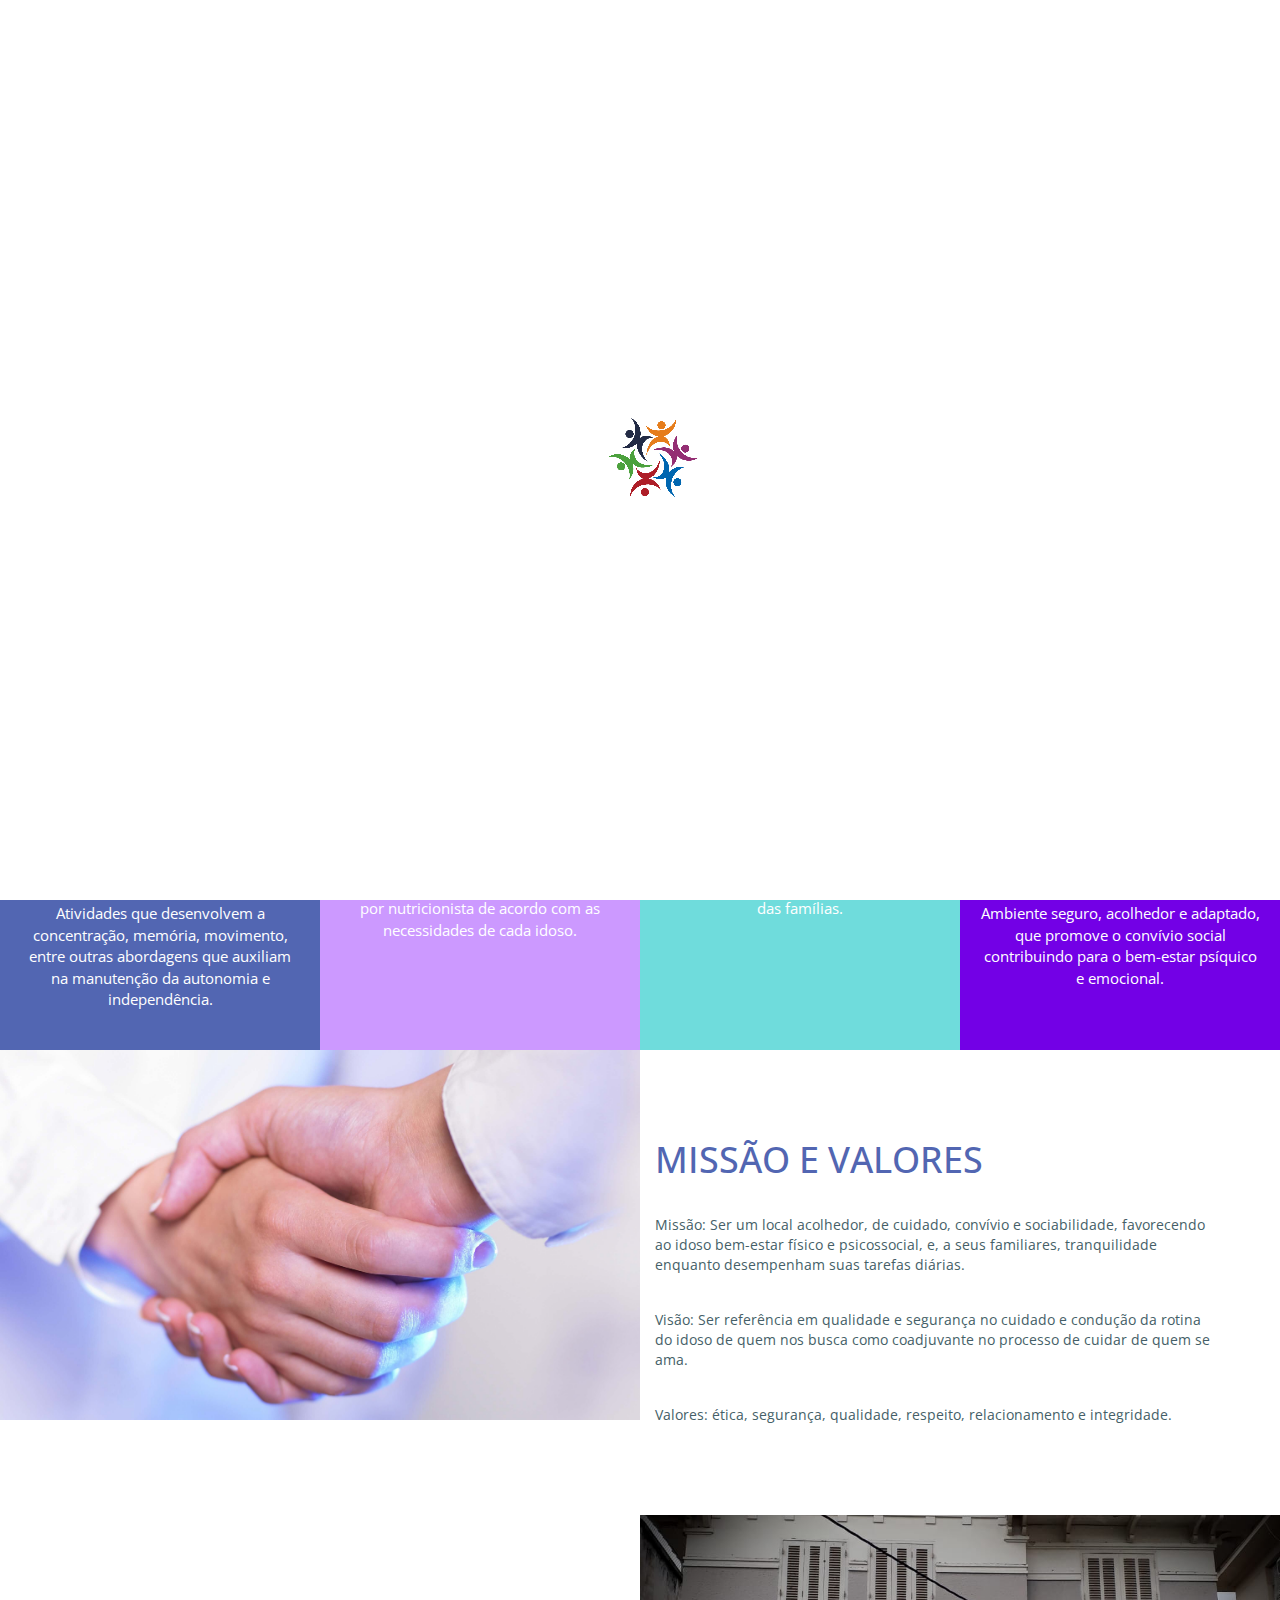
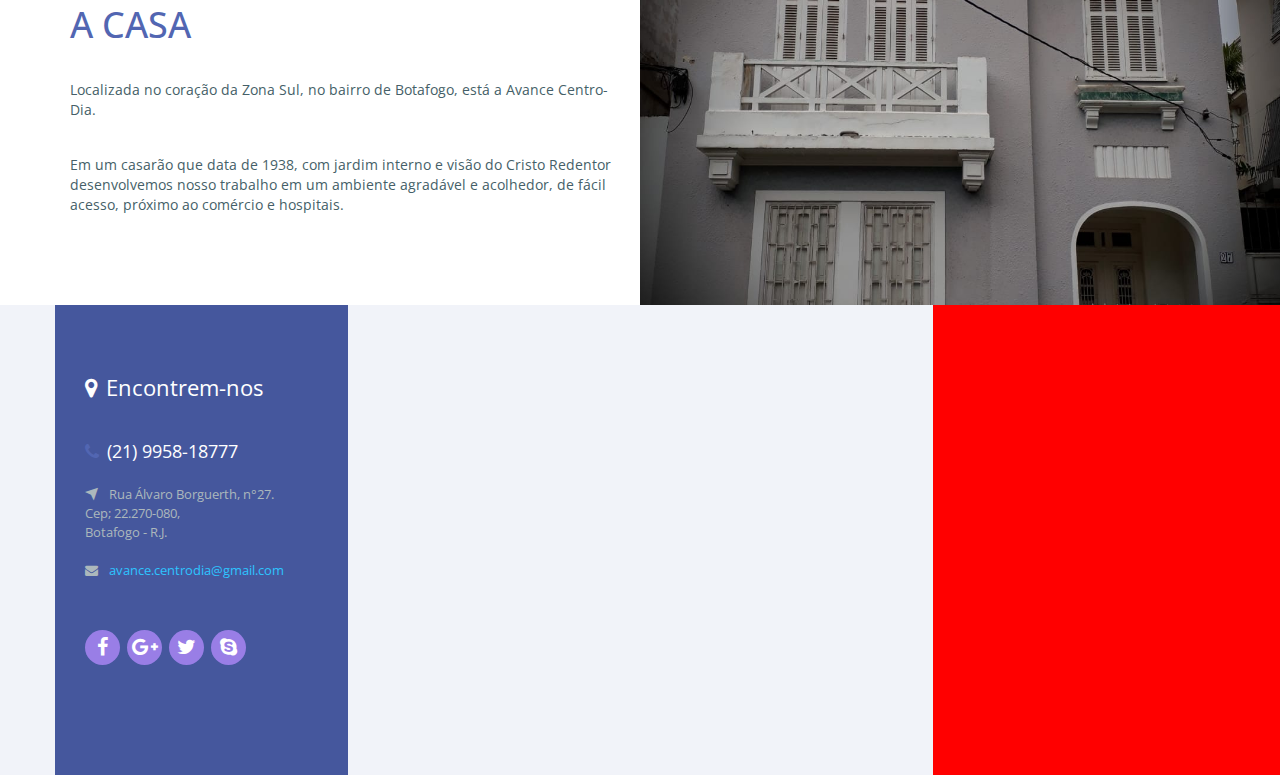
==== index.html @ 7d86b8a2 "troca de cores" ====
<!DOCTYPE html>
<html lang="en">
<head>
<meta charset="utf-8">
<meta http-equiv="X-UA-Compatible" content="IE=edge">
<meta name="viewport" content="width=device-width, initial-scale=1">
<meta name="description" content="Creative Responsive Bootstrap Multi-Purpose HTML Template">
<meta name="keywords" content="H2O, Creative, Agency, Portfolio, Freelancer, Shop, Store,Bootstrap, HTML, Template, One page">
<meta name="author" content="Vadzim Liashkevich">

<!-- SITE TITLE -->
<title>Avance Centro-Dia</title>

<!-- =========================
      FAV AND TOUCH ICONS   
============================== -->
<link rel="shortcut icon" href="images/favicon.ico">
<link rel="apple-touch-icon" href="images/apple-touch-icon.png">
<link rel="apple-touch-icon" sizes="72x72" href="images/apple-touch-icon-72x72.png">
<link rel="apple-touch-icon" sizes="114x114" href="images/apple-touch-icon-114x114.png">

<!-- =========================
     STYLESHEETS   
============================== --> 

<link rel="stylesheet" type="text/css" href="css/master.css" />
</head>

<body data-spy="scroll" data-target=".navbar">
<div class="preloader" id="preloader"> <img src="images/logo-loader.png" alt="" /> </div>
<!-- =========================
     TOP BAR
============================== -->
<div class="top-bar" id="top-bar">
  <div class="container">
    <div class="row"> 
      
      <!-- TOP BAR LEFT -->
      <div class="col-lg-6 col-md-6 col-sm-6 col-xs-6">
        <div class="top-bar-adress"> <i class="flaticon-navigation-arrow"></i> Rua Álvaro Borguerth, n°27. Cep; 22.270-080, Botafogo - R.J. </div>
      </div>
      
      <!-- TOP BAR RIGHT -->
      <div class="col-lg-6 col-md-6 col-sm-6 col-xs-6">
        <div class="top-bar-social"> <a href="#"><i class="fa fa-facebook"></i></a> <a href="#"><i class="fa fa-google-plus"></i></a> <a href="#"><i class="fa fa-twitter"></i></a> <a href="#"><i class="fa fa-skype"></i></a> </div>
        <div class="top-bar-mail"> <i class="fa fa-envelope"></i> <a href="#">avance.centrodia@gmail.com</a> </div>
      </div>
    </div>
  </div>
</div>
<!-- =========================
     END TOP BAR   
============================== --> 

<!-- =========================
     HEADER
============================== -->
<div class="header navbar-fixed-top" id="header">
  <div class="container">
    <div class="row"> 
      
      <!-- HEADER LOGO -->
      <div class="col-lg-4 col-md-4 col-sm-5 col-xs-12">
        <div class="header-logo"> <a href="#"><img src="images/logo_avance.png" alt="" /></a></div>
      </div>
      
      <!-- HEADER BUTTONS -->
      <div class="col-lg-8 col-md-8 col-sm-7 col-xs-12">
        <div class="header-button"> <a href="#bookform1" class="fancybox-2 btn btn-default">
            <span class="plus">
              +
            </span>
            Agende uma visita</a> </div>
        <div class="header-phone"> <i class="fa fa-phone"></i> (21) 9958-18777 </div>
      </div>
    </div>
  </div>
  <div id="smartposition"></div>
  <div class="top-menu" id="top-menu">
    <div class="container">
      <div class="row">
        <div class="col-lg-12 col-md-12 col-sm-12 col-xs-12">
          <div class="mobile-bar-cont">
            <div class="top-menu-logo"> <a href="#"><img src="images/logo.svg" alt="" />
                <span class="bold600 color-child-6">
                  DENTAL
                </span>
                <span class="color-child-5">
                  CLINIC
                </span>
              </a> </div>
            <div class="mobile-bar">
              <div class="show-menu" id="show-menu"> <i class="fa fa-bars"></i> </div>
              <div class="logo-for-mobile"> <a href="#" title="#"> <img src="images/logo_m.png" alt=""> </a> </div>
            </div>
          </div>
          <ul class="nav navbar-nav">
            <li class="active"><a href="index.html">HOME</a></li>
            <li><a href="about.html">NOSSA HISTÓRIA</a></li>
            <li class="dropdown"> <a data-toggle="dropdown" href="#">COORDENAÇÃO</a></li>
            <li class="dropdown"> <a data-toggle="dropdown" href="#">O QUE É UM CENTRO-DIA</a></li>
            <li class="dropdown"> <a data-toggle="dropdown" href="#">ATIVIDADES</a></li>
            <li class="dropdown"> <a data-toggle="dropdown" href="#">COMO TRABALHAMOS</a></li>
            <li><a href="#bookform1">CONTATO</a></li>
          </ul>
        </div>
      </div>
    </div>
  </div>
</div>
<!-- =========================
     END HEADER
============================== --> 

<!-- =========================
     MAIN MENU
============================== -->

<!-- =========================
     END MAIN MENU
============================== --> 

<!-- =========================
     HEADER SLIDER
============================== -->
<div id="slider" class="slider">
  <div class="sp-slides"> 
    
    <!-- HEADER SLIDER ITEM -->
    <div class="sp-slide"> <img class="sp-image" src="css/images/blank.gif" alt=""
	        		data-src="images/526.jpg" />
      <div class="container">
        <h2 class="sp-layer slider-title titulo-slider" 
          data-position="leftCenter" data-horizontal="580" data-vertical="-140" 
          data-show-transition="right" data-hide-transition="left"
          data-show-delay="200" data-hide-delay="200">Somos exclusivamente um Centro-Dia e <br> estamos  no coração da zona Sul.</h2>
      </div>
    </div>
    
    <!-- HEADER SLIDER ITEM -->
    <div class="sp-slide"> <img class="sp-image" src="css/images/blank.gif" alt=""
	        		data-src="images/589.jpg" />
      <div class="container">
        <h2 class="sp-layer slider-title titulo-slider" 
          data-position="leftCenter" data-horizontal="15" data-vertical="-140" 
          data-show-transition="left" data-hide-transition="left"
          data-show-delay="200" data-hide-delay="200"> De dia no centro, <br> de noite em casa. </h2>
      </div>
    </div>
    
    <!-- HEADER SLIDER ITEM -->
    <div class="sp-slide"> <img class="sp-image" src="css/images/blank.gif" alt=""
	        		data-src="images/747.jpg" />
      <div class="container">
        <h2 class="sp-layer slider-title titulo-slider" 
          data-position="leftCenter" data-horizontal="580" data-vertical="330" 
          data-show-transition="left" data-hide-transition="left"
          data-show-delay="200" data-hide-delay="200"> Dignidade, <br>respeito,<br> segurança, <br> sociabilidade e acolhimento. </h2>
      
      </div>
    </div>
  </div>
</div>
<!-- =========================
     END HEADER SLIDER
============================== --> 

<!-- =========================
     SERVICES
============================== -->
<div class="services" id="services"> 
  
  <!-- SERVICES ITEM -->
  <div class="col-lg-3 col-md-3 col-sm-3 col-xs-12 service bg-primary-2">
    <div class="service-icon"> <img src="images/brain.png" style="width:87px" alt=""> </div>
    <div class="service-title">
      <h3>Estimulação cognitiva e motora</h3>
    </div>
    <div class="service-text">Atividades que desenvolvem a concentração, memória, movimento, entre outras abordagens que auxiliam na manutenção da autonomia e independência.</div>
  </div>
  
  <!-- SERVICES ITEM -->
  <div class="col-lg-3 col-md-3 col-sm-3 col-xs-12 service bg-child-2">
    <div class="service-icon"> <img src="images/diet.png" style="width:87px"> </div>
    <div class="service-title">
      <h3>Nutrição</h3>
    </div>
    <div class="service-text">Alimentação balanceada e desenvolvida por nutricionista de acordo com as necessidades de cada idoso.</div>
  </div>
  
  <!-- SERVICES ITEM -->
  <div class="col-lg-3 col-md-3 col-sm-3 col-xs-12 service bg-child-3">
    <div class="service-icon"> <img src="images/car.png" style="width:87px"></div>
    <div class="service-title">
      <h3>Transporte</h3>
    </div>
    <div class="service-text">Serviço leva e traz para facilitar a rotina das famílias.</div>
  </div>
  
  <!-- SERVICES ITEM -->
  <div class="col-lg-3 col-md-3 col-sm-3 col-xs-12 service bg-child-4">
    <div class="service-icon"> <img src="images/care.png" style="width:87px"> </div>
    <div class="service-title">
      <h3>Socialização e acolhimento</h3>
    </div>
    <div class="service-text">Ambiente seguro, acolhedor e adaptado, que promove o convívio social contribuindo para o bem-estar psíquico e emocional.</div>
  </div>
</div>
<!-- =========================
     END SERVICES
============================== --> 

<!-- =========================
     missao
============================== -->

<div class="missao">
  <div class="col-lg-6 col-md-6 col-sm-6 col-xs-12 missao-bg"></div>
  <div class="container">
    <div class="row"> 
      <div class="col-lg-6 col-md-6 col-sm-6 col-xs-12 missao-text">
        <h2 class="section-title">Missão e Valores</h2>
        <p>Missão: Ser um local acolhedor, de cuidado, convívio e sociabilidade, favorecendo ao idoso bem-estar físico
        e psicossocial, e, a seus familiares, tranquilidade enquanto desempenham suas tarefas diárias. </p>
        <p>Visão: Ser referência em qualidade e segurança no cuidado e condução da rotina do idoso de quem nos
        busca como coadjuvante no processo de cuidar de quem se ama.</p>
        <p>Valores: ética, segurança, qualidade, respeito, relacionamento e integridade.</p>
      </div>
    </div>
  </div>
</div>

<!-- =========================
     missao
============================== -->

<!-- =========================
     ABOUT
============================== -->
<div class="about">
  <div class="container">
    <div class="row"> 
      
      <!-- ABOUT TEXT -->
      <div class="col-lg-6 col-md-6 col-sm-6 col-xs-12 about-text">
        <h2 class="section-title">A CASA</h2>
        <p>Localizada no coração da Zona Sul, no bairro de Botafogo, está a Avance Centro-Dia.</p>
        <p>Em um casarão que data de 1938, com jardim interno e visão do Cristo Redentor desenvolvemos nosso trabalho em um ambiente agradável e acolhedor, de fácil acesso, próximo ao comércio e hospitais.</p>
      </div>
      
      <!-- ABOUT BACKGROUND -->
      <div class="col-lg-6 col-md-6 col-sm-6 col-xs-12 about-bg"> </div>
    </div>
  </div>
</div>
<!-- =========================
     END ABOUT
============================== --> 

<!-- =========================
    FOOTER
============================== -->
<div class="footer">
  <div class="container">
    <div class="row">
      <!-- FOOTER ITEM 3 -->
      <div class="col-lg-3 col-md-3 col-sm-3 col-xs-12 footer-item footer-item-3 footer-matchheight" id="footer-item-3">
        <h3 class="footer-title"><i class="fa fa-map-marker"></i>Encontrem-nos</h3>
        <div class="footer-item-3-phone"> <i class="fa fa-phone"></i>(21) 9958-18777</div>
        <div class="footer-item-3-location"> <i class="flaticon-navigation-arrow"></i> Rua Álvaro Borguerth, n°27. <br> Cep; 22.270-080, <br> Botafogo - R.J.</div>
        <div class="footer-item-3-mail"> <i class="fa fa-envelope"></i> <a href="mailto:avance.centrodia@gmail.com">avance.centrodia@gmail.com</a> </div>
        <div class="footer-item-3-socials"> <a href="#"><i class="fa fa-facebook"></i></a> <a href="#"><i class="fa fa-google-plus"></i></a> <a href="#"><i class="fa fa-twitter"></i></a> <a href="#"><i class="fa fa-skype"></i></a> </div>
      </div>
      
      <!-- FOOTER ITEM 4 -->
      <div class="col-lg-3 col-md-3 col-sm-3 col-xs-12 footer-item footer-item-4 footer-matchheight" id="footer-item-4"> </div>
    </div>
  </div>
</div>
<!-- =========================
    END FOOTER
============================== --> 

<!-- =========================
    POPUP FORMS
============================== -->
<div class="bookform bookform-1" id="bookform1">
  <div class="bookform-left">
    <h2 class="section-title">
      <span class="bold700">
        Agende sua visita
      </span>
    </h2>
    <form class="bookform-form" action="js/sendmail-book.php" method="post">
      <div class="row">
        <div class="col-lg-12 col-md-12 col-sm-12 col-xs-12 booking-form-item f-doctor">
          <select id="paraQuem" class="form-doctor" name="form-doctor">
            <option value="Not selected" selected="selected">A entrevista é para:</option>
            <option value="euMesmo">Eu mesmo(a)</option>
            <option value="souResponsavel">Sou responsável pelo idoso(a)</option>
          </select>
        </div>
      </div>
      <div class="row divParentesco" style="display: none;" >
        <div class="col-lg-12 col-md-12 col-sm-12 col-xs-12 booking-form-item name">
          <input type="text" name="parentesco" id="parentesco" data-validation="required" placeholder="Grau de parentesco" />
          <div class="help help-sm help-red">!</div>
        </div>
      </div>
      <div class="row">
        <div class="col-lg-12 col-md-12 col-sm-12 col-xs-12 booking-form-item name">
          <input type="text" name="name" id="name1" data-validation="required" placeholder="Nome" />
          <div class="help help-sm help-red">!</div>
        </div>
      </div>
      <div class="row">
        <div class="col-lg-12 col-md-12 col-sm-12 col-xs-12 booking-form-item phone">
          <input type="text" name="phone" id="phone1" data-validation="required" placeholder="Telefone" />
          <div class="help help-sm help-red">!</div>
        </div>
      </div>
      <div class="row">
        <div class="col-lg-12 col-md-12 col-sm-12 col-xs-12 booking-form-item email">
          <input type="text" name="email" id="email1" placeholder="E-mail" />
        </div>
      </div>
      <div class="row">
        <div class="col-lg-12 col-md-12 col-sm-12 col-xs-12 booking-form-item adress">
          <input type="text" name="endereco" id="endereco" placeholder="Endereço" />
        </div>
      </div>
      <div class="row">
        <div class="col-lg-12 col-md-12 col-sm-12 col-xs-12 booking-form-item">
          <textarea name="message" id="message1" placeholder="Sua mensagem..."></textarea>
        </div>
      </div>
      <div class="row" style="display:none;">
        <div class="col-lg-12 col-md-12 col-sm-12 col-xs-12 booking-form-item honeypot">
          <label class="fl_label">Honeypot:</label>
          <input type="text" name="last" value="" class="form-control fl_input">
        </div>
      </div>
      <div class="row latest-row">
        <div class="col-lg-12 col-md-12 col-sm-12 col-xs-12 booking-form-item">
          <button class="btn btn-primary">
            Enviar
          </button>
          <a class="fb-close" id="fb-close1" href="javascript:jQuery.fancybox.close();">Cancelar</a> </div>
      </div>
      <div class="form-messages form-messages-modal"></div>
    </form>
  </div>
  <div class="bookform-right">
    <div class="bookform-right-info-1">
      <h5>Para quem é esta entrevista?</h5>
      Selecione na caixinha ao lado.</div>
    <!-- <div class="bookform-right-info-2"> Lorem ipsum dolor sit amet, consectetur adipisicing elit, sed do eiusmod tempor incididunt ut labore et dolore magna aliqua. </div> -->
  </div>
</div>
<div class="bookform" id="bookform2">
  <div class="bookform-left">
    <h2 class="section-title">
      <span class="bold700">
        Agende sua visita
      </span>
    </h2>
    <form class="bookform-form" action="js/sendmail-book.php" method="post">
      <div class="row">
        <div class="col-lg-12 col-md-12 col-sm-12 col-xs-12 booking-form-item name">
          <input type="text" name="name" id="name2" data-validation="required" placeholder="Nome" />
          <div class="help help-sm help-red">!</div>
        </div>
      </div>
      <div class="row">
        <div class="col-lg-12 col-md-12 col-sm-12 col-xs-12 booking-form-item phone">
          <input type="text" name="phone" id="phone2" data-validation="required" placeholder="Telefone" />
          <div class="help help-sm help-red">!</div>
        </div>
      </div>
      <div class="row">
        <div class="col-lg-12 col-md-12 col-sm-12 col-xs-12 booking-form-item email">
          <input type="text" name="email" id="email2" placeholder="E-mail" />
        </div>
      </div>
      <div class="row">
        <div class="col-lg-6 col-md-6 col-sm-6 col-xs-12 booking-form-item date">
          <input type="text" class="datepicker-f" id="datepicker2" name="date" data-validation="required" placeholder="Date" />
          <div class="help help-sm help-red">!</div>
        </div>
        <div class="col-lg-6 col-md-6 col-sm-6 col-xs-12 booking-form-item time-f">
          <input type="text" class="timepicker-f" id="timepicker2" name="time" data-validation="required" placeholder="Time" />
          <div class="help help-sm help-red">!</div>
        </div>
      </div>
      <div class="row">
        <div class="col-lg-12 col-md-12 col-sm-12 col-xs-12 booking-form-item">
          <textarea name="message" id="message2" placeholder="Your message.."></textarea>
        </div>
      </div>
      <div class="row" style="display:none;">
        <div class="col-lg-12 col-md-12 col-sm-12 col-xs-12 booking-form-item honeypot">
          <label class="fl_label">Honeypot:</label>
          <input type="text" name="last" value="" class="form-control fl_input">
        </div>
      </div>
      <div class="row latest-row">
        <div class="col-lg-12 col-md-12 col-sm-12 col-xs-12 booking-form-item">
          <button class="btn btn-primary">
            SUBMIT
          </button>
          <a class="fb-close" id="fb-close2" href="javascript:jQuery.fancybox.close();">Cancel</a> </div>
      </div>
      <div class="form-messages form-messages-modal"></div>
    </form>
  </div>
  <div class="bookform-right">
    <div class="doctor-info">
      <div class="doctor-info-image"> <img src="images/doctor1.jpg" alt="" /> </div>
      <div class="doctor-info-name"> Wyatt Esmond </div>
      <div class="doctor-info-position"> General Dentist </div>
      <div class="doctor-info-hours-title"> OPENING HOURS </div>
      <div class="doctor-info-hours">
        <div class="doctor-info-hours-clock"> <img src="images/clock.png" alt="" /> </div>
        <div class="doctor-info-hours-left"> Monday<br>
          Tuesday<br>
          Wednesday<br>
          Thursday<br>
          Friday<br>
          Saturday<br>
          Sunday </div>
        <div class="doctor-info-hours-right"> Closed<br>
          9:00 am - 7:15 pm<br>
          9:00 am - 7:15 pm<br>
          9:00 am - 7:15 pm<br>
          9:00 am - 7:15 pm<br>
          9:00 am - 7:15 pm<br>
          Closed </div>
      </div>
      <div class="doctor-info-desc"> Lorem ipsum dolor sit amet, consectetur adipisicing elit, sed do eiusmod tempor incididunt ut labore et dolore magna aliqua. </div>
    </div>
  </div>
</div>
<div class="bookform" id="bookform3">
  <div class="bookform-left">
    <h2 class="section-title">
      <span class="bold700">
        BOOK APPOINTMENT
      </span>
    </h2>
    <form class="bookform-form" action="js/sendmail-book.php" method="post">
      <div class="row">
        <div class="col-lg-12 col-md-12 col-sm-12 col-xs-12 booking-form-item name">
          <input type="text" name="name" id="name3" data-validation="required" placeholder="Your name" />
          <div class="help help-sm help-red">!</div>
        </div>
      </div>
      <div class="row">
        <div class="col-lg-12 col-md-12 col-sm-12 col-xs-12 booking-form-item phone">
          <input type="text" name="phone" id="phone3" data-validation="required" placeholder="Phone" />
          <div class="help help-sm help-red">!</div>
        </div>
      </div>
      <div class="row">
        <div class="col-lg-12 col-md-12 col-sm-12 col-xs-12 booking-form-item email">
          <input type="text" name="email" id="email3" placeholder="E-mail" />
        </div>
      </div>
      <div class="row">
        <div class="col-lg-6 col-md-6 col-sm-6 col-xs-12 booking-form-item date">
          <input type="text" class="datepicker-f" id="datepicker3" name="date" data-validation="required" placeholder="Date" />
          <div class="help help-sm help-red">!</div>
        </div>
        <div class="col-lg-6 col-md-6 col-sm-6 col-xs-12 booking-form-item time-f">
          <input type="text" class="timepicker-f" id="timepicker3" name="time" data-validation="required" placeholder="Time" />
          <div class="help help-sm help-red">!</div>
        </div>
      </div>
      <div class="row">
        <div class="col-lg-12 col-md-12 col-sm-12 col-xs-12 booking-form-item">
          <textarea name="message" id="message3" placeholder="Your message.."></textarea>
        </div>
      </div>
      <div class="row" style="display:none;">
        <div class="col-lg-12 col-md-12 col-sm-12 col-xs-12 booking-form-item honeypot">
          <label class="fl_label">Honeypot:</label>
          <input type="text" name="last" value="" class="form-control fl_input">
        </div>
      </div>
      <div class="row latest-row">
        <div class="col-lg-12 col-md-12 col-sm-12 col-xs-12 booking-form-item">
          <button class="btn btn-primary">
            Enviar
          </button>
          <a class="fb-close" id="fb-close3" href="javascript:jQuery.fancybox.close();">Cancelar</a> </div>
      </div>
      <div class="form-messages form-messages-modal"></div>
    </form>
  </div>
  <div class="bookform-right">
    <div class="doctor-info">
      <div class="doctor-info-image"> <img src="images/doctor2.jpg" alt="" /> </div>
      <div class="doctor-info-name"> Arnie Alban </div>
      <div class="doctor-info-position"> Pedodontics </div>
      <div class="doctor-info-hours-title"> OPENING HOURS </div>
      <div class="doctor-info-hours">
        <div class="doctor-info-hours-clock"> <img src="images/clock.png" alt="" /> </div>
        <div class="doctor-info-hours-left"> Monday<br>
          Tuesday<br>
          Wednesday<br>
          Thursday<br>
          Friday<br>
          Saturday<br>
          Sunday </div>
        <div class="doctor-info-hours-right"> Closed<br>
          9:00 am - 7:15 pm<br>
          9:00 am - 7:15 pm<br>
          9:00 am - 7:15 pm<br>
          9:00 am - 7:15 pm<br>
          9:00 am - 7:15 pm<br>
          Closed </div>
      </div>
      <div class="doctor-info-desc"> Lorem ipsum dolor sit amet, consectetur adipisicing elit, sed do eiusmod tempor incididunt ut labore et dolore magna aliqua. </div>
    </div>
  </div>
</div>
<div class="bookform" id="bookform4">
  <div class="bookform-left">
    <h2 class="section-title">
      <span class="bold700">
        BOOK APPOINTMENT
      </span>
    </h2>
    <form class="bookform-form" action="js/sendmail-book.php" method="post">
      <div class="row">
        <div class="col-lg-12 col-md-12 col-sm-12 col-xs-12 booking-form-item name">
          <input type="text" name="name" id="name4" data-validation="required" placeholder="Your name" />
          <div class="help help-sm help-red">!</div>
        </div>
      </div>
      <div class="row">
        <div class="col-lg-12 col-md-12 col-sm-12 col-xs-12 booking-form-item phone">
          <input type="text" name="phone" id="phone4" data-validation="required" placeholder="Phone" />
          <div class="help help-sm help-red">!</div>
        </div>
      </div>
      <div class="row">
        <div class="col-lg-12 col-md-12 col-sm-12 col-xs-12 booking-form-item email">
          <input type="text" name="email" id="email4" placeholder="E-mail" />
        </div>
      </div>
      <div class="row">
        <div class="col-lg-6 col-md-6 col-sm-6 col-xs-12 booking-form-item date">
          <input type="text" class="datepicker-f" id="datepicker4" name="date" data-validation="required" placeholder="Date" />
          <div class="help help-sm help-red">!</div>
        </div>
        <div class="col-lg-6 col-md-6 col-sm-6 col-xs-12 booking-form-item time-f">
          <input type="text" class="timepicker-f" id="timepicker4" name="time" data-validation="required" placeholder="Time" />
          <div class="help help-sm help-red">!</div>
        </div>
      </div>
      <div class="row">
        <div class="col-lg-12 col-md-12 col-sm-12 col-xs-12 booking-form-item">
          <textarea name="message" id="message4" placeholder="Your message.."></textarea>
        </div>
      </div>
      <div class="row" style="display:none;">
        <div class="col-lg-12 col-md-12 col-sm-12 col-xs-12 booking-form-item honeypot">
          <label class="fl_label">Honeypot:</label>
          <input type="text" name="last" value="" class="form-control fl_input">
        </div>
      </div>
      <div class="row latest-row">
        <div class="col-lg-12 col-md-12 col-sm-12 col-xs-12 booking-form-item">
          <button class="btn btn-primary">
            SUBMIT
          </button>
          <a class="fb-close" id="fb-close4" href="javascript:jQuery.fancybox.close();">Cancel</a> </div>
      </div>
      <div class="form-messages form-messages-modal"></div>
    </form>
  </div>
  <div class="bookform-right">
    <div class="doctor-info">
      <div class="doctor-info-image"> <img src="images/doctor3.jpg" alt="" /> </div>
      <div class="doctor-info-name"> Dustin Callahan </div>
      <div class="doctor-info-position"> Ortodontist </div>
      <div class="doctor-info-hours-title"> OPENING HOURS </div>
      <div class="doctor-info-hours">
        <div class="doctor-info-hours-clock"> <img src="images/clock.png" alt="" /> </div>
        <div class="doctor-info-hours-left"> Monday<br>
          Tuesday<br>
          Wednesday<br>
          Thursday<br>
          Friday<br>
          Saturday<br>
          Sunday </div>
        <div class="doctor-info-hours-right"> Closed<br>
          9:00 am - 7:15 pm<br>
          9:00 am - 7:15 pm<br>
          9:00 am - 7:15 pm<br>
          9:00 am - 7:15 pm<br>
          9:00 am - 7:15 pm<br>
          Closed </div>
      </div>
      <div class="doctor-info-desc"> Lorem ipsum dolor sit amet, consectetur adipisicing elit, sed do eiusmod tempor incididunt ut labore et dolore magna aliqua. </div>
    </div>
  </div>
</div>
<div class="bookform" id="bookform5">
  <div class="bookform-left">
    <h2 class="section-title">
      <span class="bold700">
        BOOK APPOINTMENT
      </span>
    </h2>
    <form class="bookform-form" action="js/sendmail-book.php" method="post">
      <div class="row">
        <div class="col-lg-12 col-md-12 col-sm-12 col-xs-12 booking-form-item name">
          <input type="text" name="name" id="name5" data-validation="required" placeholder="Your name" />
          <div class="help help-sm help-red">!</div>
        </div>
      </div>
      <div class="row">
        <div class="col-lg-12 col-md-12 col-sm-12 col-xs-12 booking-form-item phone">
          <input type="text" name="phone" id="phone5" data-validation="required" placeholder="Phone" />
          <div class="help help-sm help-red">!</div>
        </div>
      </div>
      <div class="row">
        <div class="col-lg-12 col-md-12 col-sm-12 col-xs-12 booking-form-item email">
          <input type="text" name="email" id="email5" placeholder="E-mail" />
        </div>
      </div>
      <div class="row">
        <div class="col-lg-6 col-md-6 col-sm-6 col-xs-12 booking-form-item date">
          <input type="text" class="datepicker-f" id="datepicker5" name="date" data-validation="required" placeholder="Date" />
          <div class="help help-sm help-red">!</div>
        </div>
        <div class="col-lg-6 col-md-6 col-sm-6 col-xs-12 booking-form-item time-f">
          <input type="text" class="timepicker-f" id="timepicker5" name="time" data-validation="required" placeholder="Time" />
          <div class="help help-sm help-red">!</div>
        </div>
      </div>
      <div class="row">
        <div class="col-lg-12 col-md-12 col-sm-12 col-xs-12 booking-form-item">
          <textarea name="message" id="message5" placeholder="Your message.."></textarea>
        </div>
      </div>
      <div class="row" style="display:none;">
        <div class="col-lg-12 col-md-12 col-sm-12 col-xs-12 booking-form-item honeypot">
          <label class="fl_label">Honeypot:</label>
          <input type="text" name="last" value="" class="form-control fl_input">
        </div>
      </div>
      <div class="row latest-row">
        <div class="col-lg-12 col-md-12 col-sm-12 col-xs-12 booking-form-item">
          <button class="btn btn-primary">
            SUBMIT
          </button>
          <a class="fb-close" id="fb-close5" href="javascript:jQuery.fancybox.close();">Cancel</a> </div>
      </div>
      <div class="form-messages form-messages-modal"></div>
    </form>
  </div>
  <div class="bookform-right">
    <div class="doctor-info">
      <div class="doctor-info-image"> <img src="images/doctor4.jpg" alt="" /> </div>
      <div class="doctor-info-name"> Kristin Weaver </div>
      <div class="doctor-info-position"> Hygienist </div>
      <div class="doctor-info-hours-title"> OPENING HOURS </div>
      <div class="doctor-info-hours">
        <div class="doctor-info-hours-clock"> <img src="images/clock.png" alt="" /> </div>
        <div class="doctor-info-hours-left"> Monday<br>
          Tuesday<br>
          Wednesday<br>
          Thursday<br>
          Friday<br>
          Saturday<br>
          Sunday </div>
        <div class="doctor-info-hours-right"> Closed<br>
          9:00 am - 7:15 pm<br>
          9:00 am - 7:15 pm<br>
          9:00 am - 7:15 pm<br>
          9:00 am - 7:15 pm<br>
          9:00 am - 7:15 pm<br>
          Closed </div>
      </div>
      <div class="doctor-info-desc"> Lorem ipsum dolor sit amet, consectetur adipisicing elit, sed do eiusmod tempor incididunt ut labore et dolore magna aliqua. </div>
    </div>
  </div>
</div>
<div class="bookform" id="bookform6">
  <div class="bookform-left">
    <h2 class="section-title">
      <span class="bold700">
        BOOK APPOINTMENT
      </span>
    </h2>
    <form class="bookform-form" action="js/sendmail-book.php" method="post">
      <div class="row">
        <div class="col-lg-12 col-md-12 col-sm-12 col-xs-12 booking-form-item name">
          <input type="text" name="name" id="name6" data-validation="required" placeholder="Your name" />
          <div class="help help-sm help-red">!</div>
        </div>
      </div>
      <div class="row">
        <div class="col-lg-12 col-md-12 col-sm-12 col-xs-12 booking-form-item phone">
          <input type="text" name="phone" id="phone6" data-validation="required" placeholder="Phone" />
          <div class="help help-sm help-red">!</div>
        </div>
      </div>
      <div class="row">
        <div class="col-lg-12 col-md-12 col-sm-12 col-xs-12 booking-form-item email">
          <input type="text" name="email" id="email6" placeholder="E-mail" />
        </div>
      </div>
      <div class="row">
        <div class="col-lg-6 col-md-6 col-sm-6 col-xs-12 booking-form-item date">
          <input type="text" class="datepicker-f" id="datepicker6" name="date" data-validation="required" placeholder="Date" />
          <div class="help help-sm help-red">!</div>
        </div>
        <div class="col-lg-6 col-md-6 col-sm-6 col-xs-12 booking-form-item time-f">
          <input type="text" class="timepicker-f" id="timepicker6" name="time" data-validation="required" placeholder="Time" />
          <div class="help help-sm help-red">!</div>
        </div>
      </div>
      <div class="row">
        <div class="col-lg-12 col-md-12 col-sm-12 col-xs-12 booking-form-item">
          <textarea name="message" id="message6" placeholder="Your message.."></textarea>
        </div>
      </div>
      <div class="row" style="display:none;">
        <div class="col-lg-12 col-md-12 col-sm-12 col-xs-12 booking-form-item honeypot">
          <label class="fl_label">Honeypot:</label>
          <input type="text" name="last" value="" class="form-control fl_input">
        </div>
      </div>
      <div class="row latest-row">
        <div class="col-lg-12 col-md-12 col-sm-12 col-xs-12 booking-form-item">
          <button class="btn btn-primary">
            SUBMIT
          </button>
          <a class="fb-close" id="fb-close6" href="javascript:jQuery.fancybox.close();">Cancel</a> </div>
      </div>
      <div class="form-messages form-messages-modal"></div>
    </form>
  </div>
  <div class="bookform-right">
    <div class="doctor-info">
      <div class="doctor-info-image"> <img src="images/doctor5.jpg" alt="" /> </div>
      <div class="doctor-info-name"> Leslie Adams </div>
      <div class="doctor-info-position"> Prosthodontics </div>
      <div class="doctor-info-hours-title"> OPENING HOURS </div>
      <div class="doctor-info-hours">
        <div class="doctor-info-hours-clock"> <img src="images/clock.png" alt="" /> </div>
        <div class="doctor-info-hours-left"> Monday<br>
          Tuesday<br>
          Wednesday<br>
          Thursday<br>
          Friday<br>
          Saturday<br>
          Sunday </div>
        <div class="doctor-info-hours-right"> Closed<br>
          9:00 am - 7:15 pm<br>
          9:00 am - 7:15 pm<br>
          9:00 am - 7:15 pm<br>
          9:00 am - 7:15 pm<br>
          9:00 am - 7:15 pm<br>
          Closed </div>
      </div>
      <div class="doctor-info-desc"> Lorem ipsum dolor sit amet, consectetur adipisicing elit, sed do eiusmod tempor incididunt ut labore et dolore magna aliqua. </div>
    </div>
  </div>
</div>

<!-- =========================
    END POPUP FORMS
============================== --> 

<!-- =========================
    COLOR SWITHER
============================== -->

<div class="color-sw" id="color-sw">
  <div class="color-sw-header"> Style switcher
    <span class="color-sw-close" id="color-sw-close">
      <i class="fa fa-close"></i>
    </span>
  </div>
  <div class="color-sw-body">
    <p>Choose color style</p>
    <div class="color-sw-item active" id="blue">
      <div></div>
    </div>
    <div class="color-sw-item" id="violet">
      <div></div>
    </div>
    <div class="color-sw-item" id="red">
      <div></div>
    </div>
    <div class="color-sw-item" id="green">
      <div></div>
    </div>
  </div>
</div>
<!-- =========================
    END COLOR SWITHER
============================== -->
<div class="totop" id="totop"> <i class="fa fa-angle-up"></i> </div>
<link rel="stylesheet" type="text/css" href="css/responsive.css" />

<!-- =========================
     SCRIPTS   
============================== --> 
<!-- JQUERY --> 
<script src="js/jquery-2.2.0.min.js"></script> 

<!-- BOOTSTRAP --> 
<script src="js/bootstrap.min.js"></script> 

<!-- SLIDER PRO --> 
<script src="js/jquery.sliderPro.min.js"></script> 

<!-- LIGHTBOX --> 
<script src="js/jquery.fancybox.pack.js"></script> 

<!-- CAROUSEL --> 
<script src="js/owl.carousel.js"></script> 

<!-- STAR RATING --> 
<script src="js/jquery.barrating.min.js"></script> 

<!-- ISOTOPE FILTER --> 
<script src="js/isotope.pkgd.min.js"></script> 

<!-- SCROLLSPY --> 
<script src="js/scrollspy.js"></script> 

<!-- DATEPICKER --> 
<script src="js/moment.js"></script> 
<script src="js/bootstrap-datetimepicker.min.js"></script> 

<!-- JQUERY FORM --> 
<script src="js/jquery.form.js"></script> 

<!-- FORM VALIDATOR --> 
<script src="js/jquery.form-validator.js"></script> 

<!-- SELECT STYLING --> 
<script src="js/jquery.selectBox.js"></script> 

<!-- MATCHHEIGHT --> 
<script src="js/jquery.matchHeight.js"></script> 

<!-- IMAGES LOADED --> 
<script src="js/imagesloaded.pkgd.min.js"></script> 

<!-- CUSTOM SCRIPT --> 
<script src="js/theme.js"></script> 

<!-- GOOGLE MAPS --> 
<script src="http://maps.googleapis.com/maps/api/js?key=AIzaSyC1N87a_NHjocaepKKcovPAYTMUkJBr9pQ&amp;language=en&amp;sensor=true"></script> 

<!-- HTML5 shim and Respond.js IE8 support of HTML5 elements and media queries --> 
<!--[if lt IE 9]>
	<script src="https://oss.maxcdn.com/libs/html5shiv/3.7.0/html5shiv.js"></script>
	<script src="https://oss.maxcdn.com/libs/respond.js/1.4.2/respond.min.js"></script>
<![endif]-->



</body>
</html>
---- css/master.css ----
/*------------------------------------------------------------------
[Master Stylesheet]
-------------------------------------------------------------------*/

/* LIBRARIES CSS */
@import url('bootstrap.css');
@import url('animate.css');

/* FONTS*/
@import url(https://fonts.googleapis.com/css?family=Open+Sans:400,300,600,700,800,800italic,700italic,600italic,400italic,300italic);
@import url('../assets/font-awesome/css/font-awesome.min.css');
@import url('../assets/flaticon/flaticon.css');

/* PLUGIN CSS */
@import url('slider-pro.min.css');
@import url('jquery.fancybox.css');
@import url('owl.carousel.css');
@import url('owl.theme.css');
@import url('owl.transitions.css');
@import url('bootstrap-datetimepicker.css');
@import url('jquery.selectBox.css');
@import url('fontawesome-stars-o.css');

/* CUSTOM CSS */
@import url('theme.css');
/*@import url('theme_violet.css');*/
/*@import url('theme_red.css');*/
/*@import url('theme_green.css');*/
@import url('responsive.css');
---- css/responsive.css ----
/* --------------------------------------
=========================================
RESPONSIVE FIXES
=========================================
-----------------------------------------*/


@media (max-width: 1200px){
    .slider .container {
        margin-left: -485px;
    }
    .slider .sp-buttons {
        margin-left: -485px;
    }
    .stories-item-before {
        margin-top: 88px;
    }
    .stories-item-after {
        margin-top: 60px;
    }
    .footer-title {
        font-size: 19px;
    }
    .opening-right {
        font-size: 12px;
    }
    .blog-2.blog .blog-item-date {
        width: 100px;
        font-size: 11px;
    }
    .blog-2.blog .blog-item-comments {
        width: 45px;
        font-size: 11px;
    }
    .blog-2.blog .blog-item-view {
        width: 55px;
        font-size: 11px;
    }
    .blog-2.blog .blog-item-category {
        font-size: 12px;
    }
    .related-item-button {
        margin-top: 70px;
    }
    .doctor-info-hours-right {
        font-size: 12px;
    }
    .nav-tabs li a {
        font-size: 11px;
        padding: 17px 10px;
    }
}

@media (max-width: 992px) {
    .header-phone {
        font-size: 16px;
        padding: 5px 16px;
    }
    .header-button .btn {
        padding: 7px 16px;
        font-size: 15px;
    }
    .slider .container {
        margin-left: -375px;
    }
    .slider .sp-buttons {
        margin-left: -375px;
    }
    .service h3 {
        font-size: 20px;
    }
    .review-item-quote {
        right: 20px;
        bottom: 20px;
    }
    .h2, h2 {
        font-size: 30px;
    }
    .opening-left {
        width: 41%;
        margin-left: 0%;
        font-size: 10px;
    }
    .opening-right {
        width: 59%;
        font-size: 10px;
    }
    .footer-item-3-phone {
        font-size: 16px;
    }
    .footer-item-3-location {
        margin-bottom: 20px;
    }
    .footer-item-3-mail {
        font-size: 12px;
    }
    .footer-item-3-socials a {
        width: 28px;
        height: 28px;
        font-size: 16px;
        line-height: 29px;
        margin-right: 1px;
    }
    .right-bar-archive ul {
        padding-left: 25px;
    }
    .right-bar-archive ul li a {
        font-size: 11px;
    }
    .related-item-button {
        margin-top: 30px;
    }
    .tt-calendar-day {
        font-size: 11px;
    }
    .tt-row-item {
        padding: 15px 2px;
    }
    .makeform-container {
        padding: 60px 150px;
    }
    .feedback .container {
        padding: 0 70px;
    }
    .blog-2.blog .blog-item-bottom-socials {
        display: table;
        margin: 0 auto;
        padding: 10px 0;
        float: none;
    }
}

@media (min-width: 769px){
	.top-menu ul.nav li.dropdown:hover > ul.dropdown-menu {
        display: block;    
    }
    .top-menu .navbar-nav{
       	display: block !important;
    }
    .t-tooltip:hover .t-tooltip-text {
        visibility: visible !important;
        opacity: 1 !important;
    }
}

@media (max-width: 768px) {
    .top-bar {
        font-size: 11px;
    }
    .top-bar-social i {
        font-size: 15px;
        top: 0px;
    }
    .top-bar-mail {
        margin-right: 0;
    }
    .header-logo {
        display: table;
        margin: 0 auto;
    }
    .header-logo img {
        width: 23px;
        margin-right: 0px;
        top: -1px;
    }
    .header-button {
        margin: 15px auto 10px;
        display: table;
        float: none;
    }
    .header-phone {
        float: none;
        display: table;
        margin: 0 auto;
    }
    .top-menu{
        top: 253px;
        max-height: 100%;
        overflow-y: auto;
    }
    .top-menu .navbar-nav{
        display: none;
    }
    .color-sw-open{
        display: none;
    }
    .color-sw{
        top: 150px;
    }
    .mobile-bar {
        display: block;
    }
    .slider .container {
        margin-left: 0;
        left: 0px;
    }
    .slider-welcome {
        font-size: 25px;
    }
    .slider-title {
        font-size: 37px;
    }
    .slider-subtitle {
        font-size: 27px;
    }
    .slider-text {
        font-size: 24px;
 
    }
    .slider .sp-buttons {
        left: 0;
        margin-left: 0;
        bottom: 15px;
    }
    .about-bg {
        display: none;
    }
    .carousel-next {
        right: 15px;
    }
    .carousel-prev {
        left: 15px;
    }
    .h2, h2 {
        font-size: 26px;
    }
    .section-subtitle {
        font-size: 13px;
        padding: 0 15px;
    }
    .doctors .carousel-next {
        right: 40px;
    }
    .doctors .carousel-prev {
        left: 40px;
    }
    .numbers-item {
        margin-bottom: 40px;
    }
    .stories-item-before {
        margin-top: 28px;
    }
    .stories-item-after {
        margin-top: 17px;
    }
    .tips {
        margin-bottom: 40px;
    }
    .footer-item-4 {
        position: relative;
        width: 100% !important;
        height: 200px;
    }
    .opening-left {
        width: 41%;
        margin-left: 5%;
        font-size: 13px;
    }
    .opening-right {
        width: 54%;
        font-size: 13px;
    }
    .page-title h1 {
        font-size: 30px;
    }
    .page-title p {
        font-size: 13px;
    }
    .history-text {
        margin-top: 30px;
    }
    .make-text {
        text-align: center;
        margin-bottom: 20px;
    }
    .make-text h2 {
        font-size: 27px;
    }
    .make-text p {
        font-size: 13px;
    }
    .make-button {
        text-align: center;
    }
    .services-1-text {
        padding: 0 15px;
    }
    .services-1-title {
        padding: 0 15px;
    }
    .services-1 .service-text {
        margin-bottom: 40px;
    }
    .serv ul#isotope-filter li a {
        display: block;
    }
    .right-bar-archive ul li a {
        font-size: 14px;
    }
    .quote {
        font-size: 13px;
    }
    .blog-2.blog .blog-item-text-image.left {
        margin-bottom: 20px;
    }
    .blog-2.blog .blog-item-poster-image {
        margin-right: 20px;
        width: 50px;
    }
    .comment-avatar {
        width: 55px;
        padding: 20px 20px 0 0;
    }
    .comment-avatar img {
        width: 40px;
    }
    .comment-body {
        width: calc(100% - 55px);
        padding-right: 0px;
    }
    .comment .comment {
        margin-left: 55px;
    }
    .blog-2.blog .blog-item-commform {
        padding: 50px 30px;
    }
    .blog-2.blog .blog-item-commform .latest-row span {
        margin-top: 20px;
        margin-left: 0;
    }
    .subscribe {
        margin-top: 40px;
    }
    .subscribe-text {
        text-align: center;
        margin-bottom: 20px;
    }
    .btn-sm {
        padding: 5px 20px;
    }
    .doctors-text-text {
        float: none;
        width: 100%;
    }
    .doctors-text-doctor {
        float: none;
        width: 100%;
    }
    .doctor-text-booking {
        padding: 50px 20px;
    }
    .gallery-text {
        padding: 0 15px;
    }
    .gallery-1 ul#isotope-filter li a {
        display: block;
    }
    .gallery-1-items {
        margin-top: 220px;
    }
    .prices-text {
        padding: 0 15px;
    }
    .prices-item-desc-image {
        float: none;
        width: 100%;
    }
    .prices-item-desc-text {
        float: none;
        width: 100%;
    }
    .prices-icon {
        width: 20px;
        height: 20px;
        font-size: 10px;
        line-height: 18px;
        margin: 0;
    }
    .prices-item-table-title {
        font-size: 11px;
    }
    .prices-item-table-cost {
        font-size: 13px;
    }
    .prices-item-offer-cost {
        right: 10px;
        font-size: 23px;
        width: 100px;
        height: 100px;
        line-height: 18px;
        padding: 29px 0;
    }
    .prices-item-offer-text {
        padding-right: 100px;
    }
    .prices-item-table-cost-old {
        padding-right: 0;
    }
    .timetable {
        width: 750px;
        overflow: scroll;
        white-space: nowrap;
    }
    .makeform-container {
        padding: 60px 20px;
    }
    .map-info {
        position: relative;
        top: 0;
        left: 50% !important;
        margin-left: -145px;
    }
    .get-item {
        margin: 15px 0;
    }
    .feedback .container {
        padding: 0 20px;
    }
    .bookform-left {
        width: 320px;
        float: none;
        padding: 20px;
        height: 670px;
    }
    .bookform-right {
        width: 320px;
        float: none;
    }
    .bookform.bookform-1 .bookform-left {
        padding: 40px 25px 40px 25px;
        height: 770px
    }
    .section-title {
        padding: 0 15px;
        text-align: center !important;
    }
    .owl-review2 .owl-controls {
        top: -29px;
        right: 50%;
        margin-right: -27px;
    }
    .fancybox-close-btn {
        top: 5px;
        right: 5px;
        color: #fff;
        border: 2px solid #666;
        background: #666;
    }
    .right-bar-tags {
        margin-bottom: 30px;
    }
    .panel-group .panel-heading h4 a {
        font-size: 16px;
    }
    .serv ul#isotope-filter li a {
        font-size: 11px;
        padding: 14px 25px;
    }
    .bookform.bookform-1 .bookform-right {
        padding: 50px 35px 0 35px;
    }
    .bookform.bookform-1 .bookform-right-info-1:after {
        display: none;
    }
    .gallery-1 ul#isotope-filter {
        padding: 15px 15px;
        text-align: center;
    }
    .gallery-1 ul#isotope-filter li a {
        font-size: 11px;
        padding: 14px 20px;
    }
    .t-tooltip-text {
        width: 232px;
    }
    .t-left .t-tooltip-text {
        margin-right: -18px;
    }
    .t-tooltip-text .btn-sm {
        padding: 4px 15px;
        font-size: 14px;
    }
    .top-menu-logo {
        font-size: 20px;
    }
    .top-menu .navbar-nav li a:hover, .top-menu .navbar-nav li a:focus {
        background: transparent;
        color: #455f68;
    }
    .top-menu ul.dropdown-menu.with-bg {
        background: #fff;
    }
    .mobile-bar-cont {
        float: none;
    }
    .bookform-right {
        display: none;
    }
    .blog-2.blog .blog-item-navs-prev {
        width: 50%;
    }
    .blog-2.blog .blog-item-navs-next {
        width: 50%;
    }
    .serv-item-image {
        float: none;
        width: 100%;
    }
    .tt-search input{
        padding: 26px 20px;
        font-size: 13px;
    }
    .tt-search button{
        right: 10px;
    }
    .review-item-image {
        float: none;
        width: 94px;
        margin: 0 auto;
    }
    .review-item-text {
        padding: 15px;
    }
    .review-item-name {
        padding-left: 15px;
    }
    .review-item-position {
        padding-left: 15px;
    }
    .notfound-image {
        float: none;
        width: 100%;
        height: 300px;
    }
    .booking-form-item textarea {
        height: 120px !important;
    }
	.slider .container{
		display:none;
	}
	.service{
		display:block;
	}
}

@media (max-width: 359px){
    .top-bar-social i {
        margin-left: 10px;
    }
    .top-bar {
        font-size: 10px;
    }
    .top-menu-logo {
        font-size: 18px;
        margin-right: 0px;
    }
    .bookform-left {
        width: 280px;
    }
	.service{
		display:block;
	}
	.slider .container{
		display:none;
	}
	.review-item-text,
	.owl-review2 .review-item-name,
	.owl-review2 .review-item-position{
		padding-left:15px !important;
	}
	iframe {
		width:100%;
	}
}
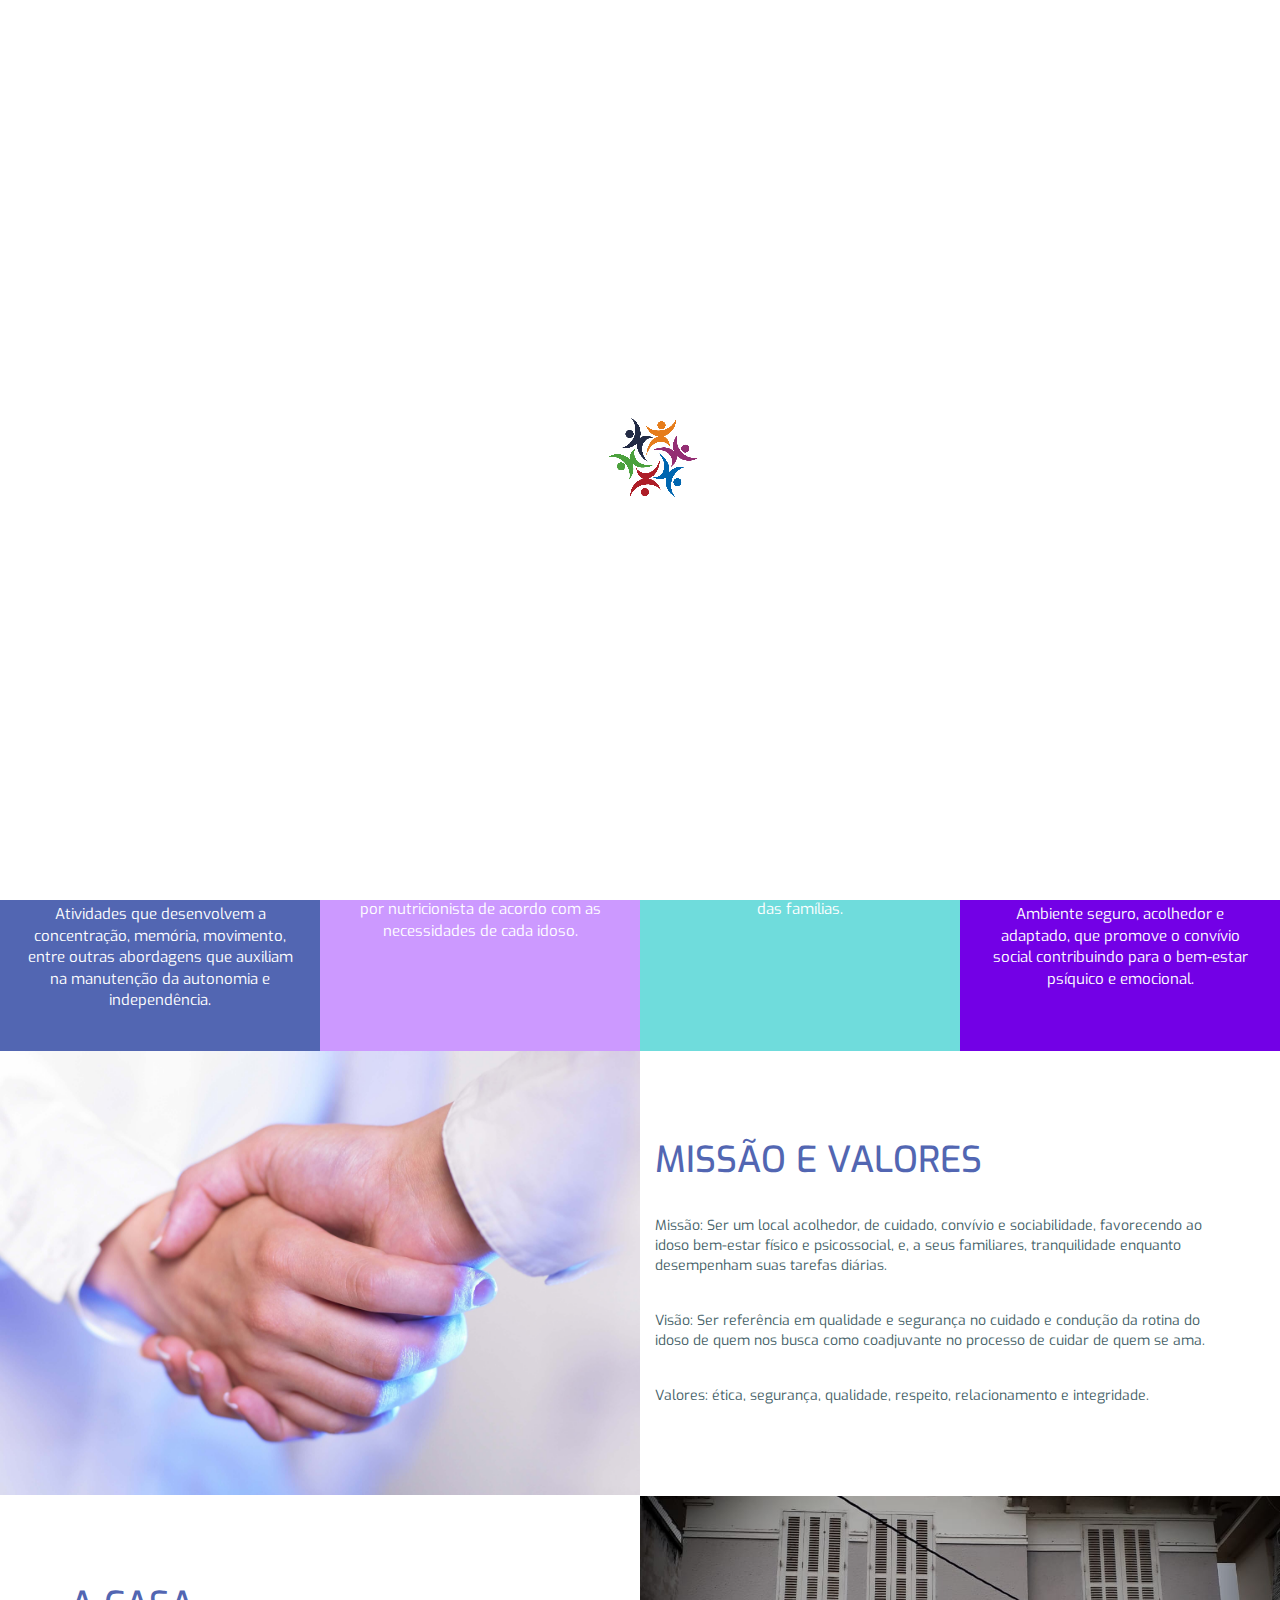
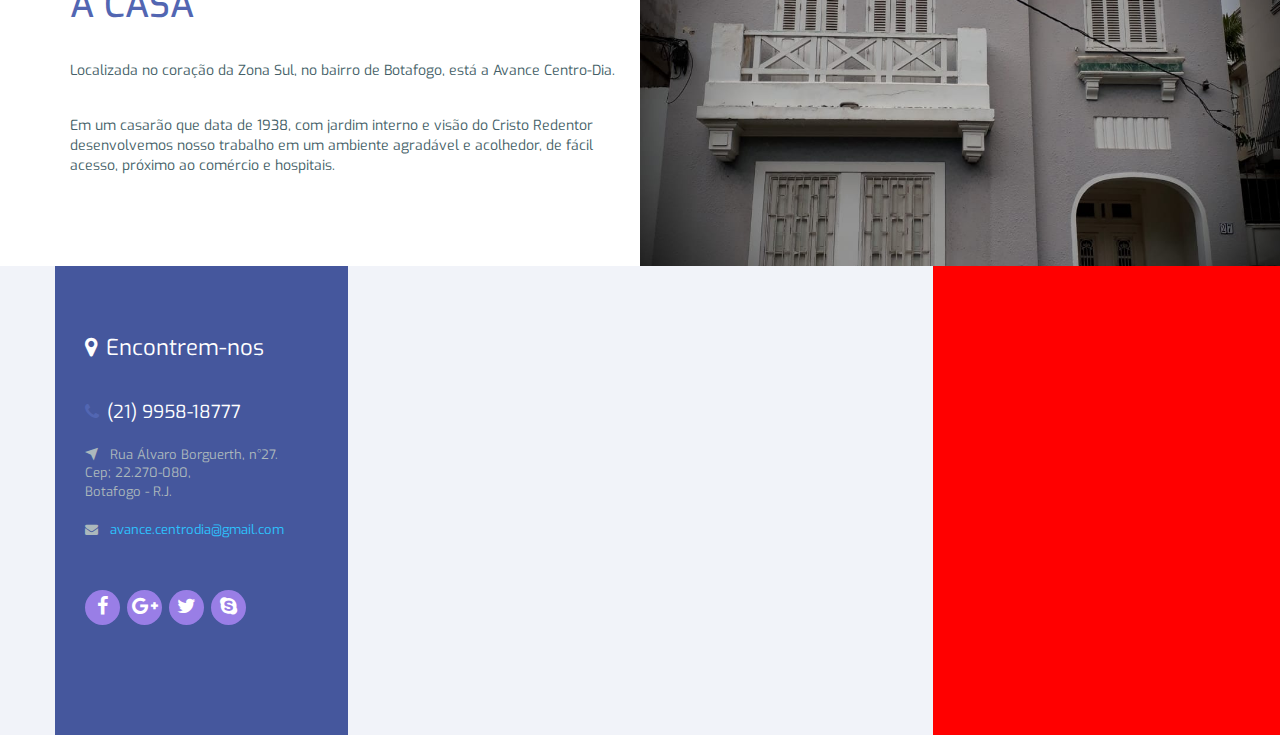
==== commit af4f6ccc: "mudanca de fonte" ====
--- a/index.html
+++ b/index.html
@@ -7,6 +7,8 @@
 <meta name="description" content="Creative Responsive Bootstrap Multi-Purpose HTML Template">
 <meta name="keywords" content="H2O, Creative, Agency, Portfolio, Freelancer, Shop, Store,Bootstrap, HTML, Template, One page">
 <meta name="author" content="Vadzim Liashkevich">
+
+<link href="https://fonts.googleapis.com/css?family=Exo" rel="stylesheet">
 
 <!-- SITE TITLE -->
 <title>Avance Centro-Dia</title>
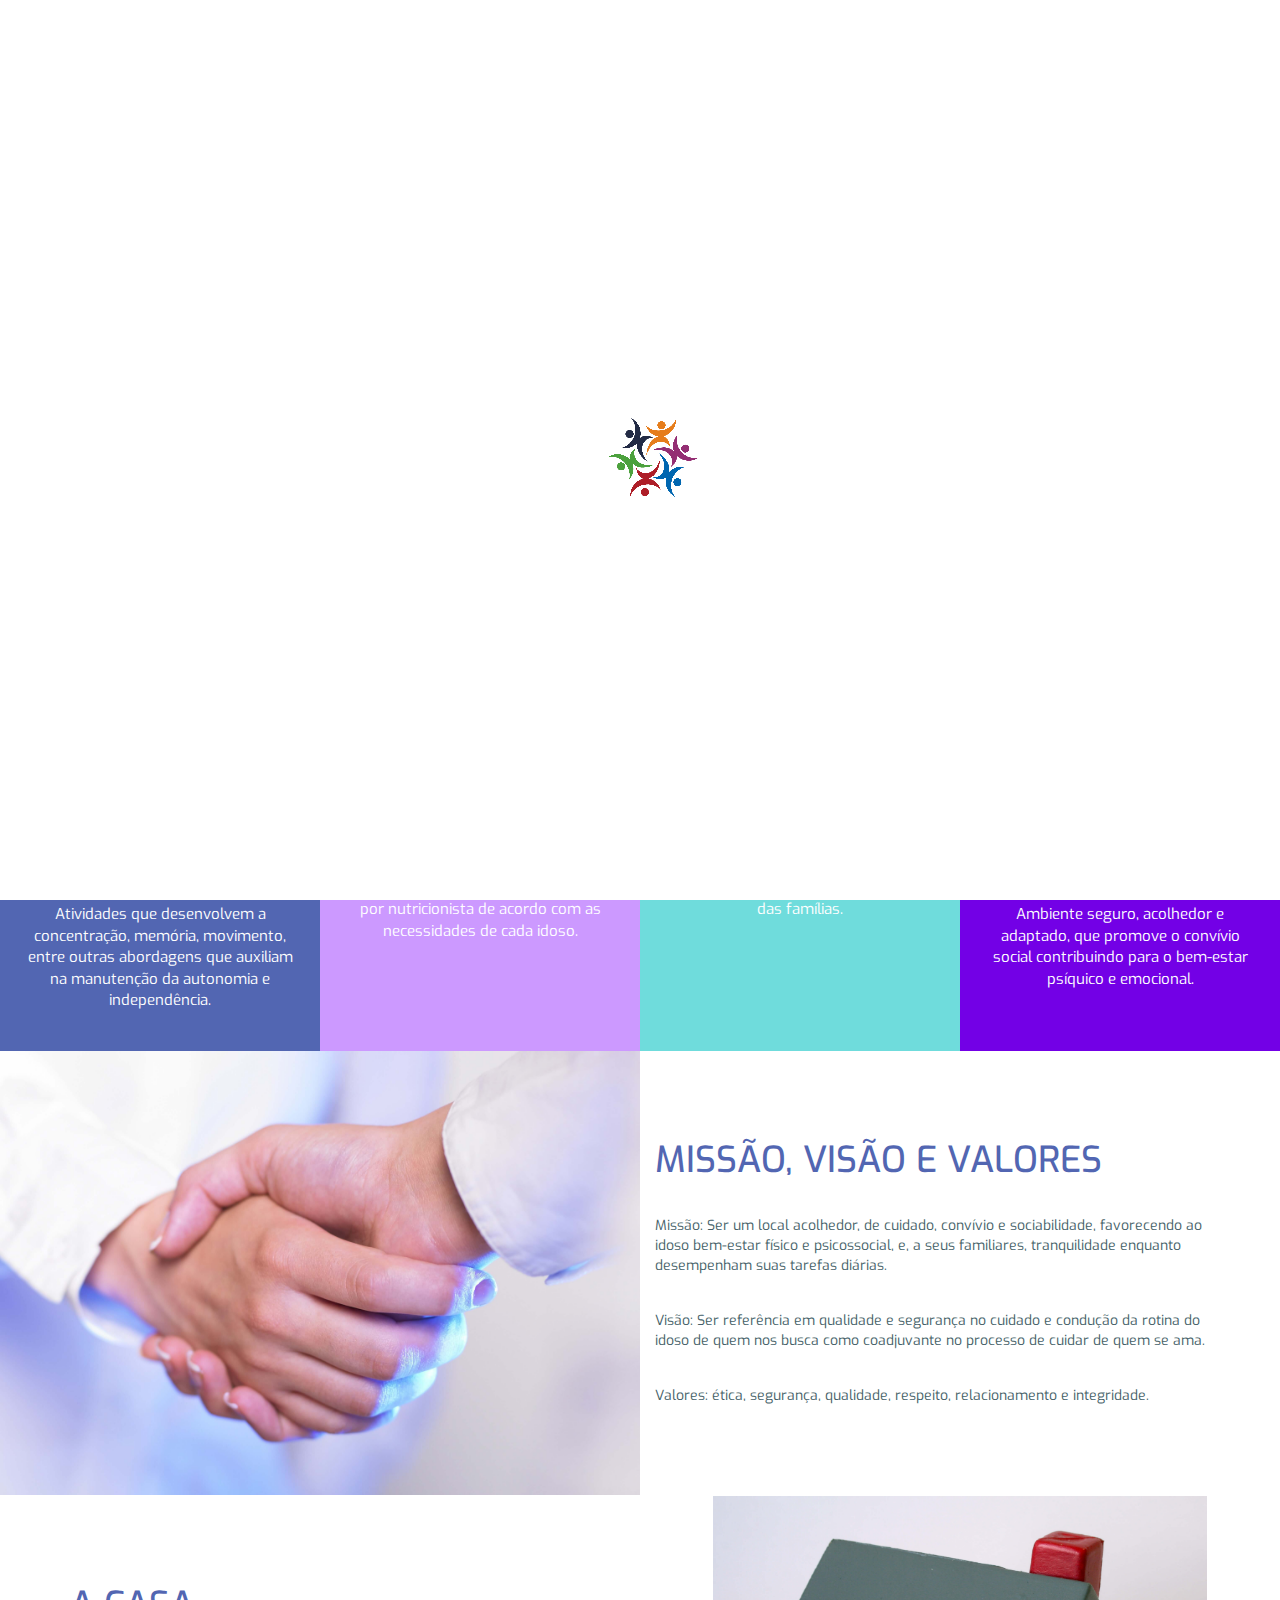
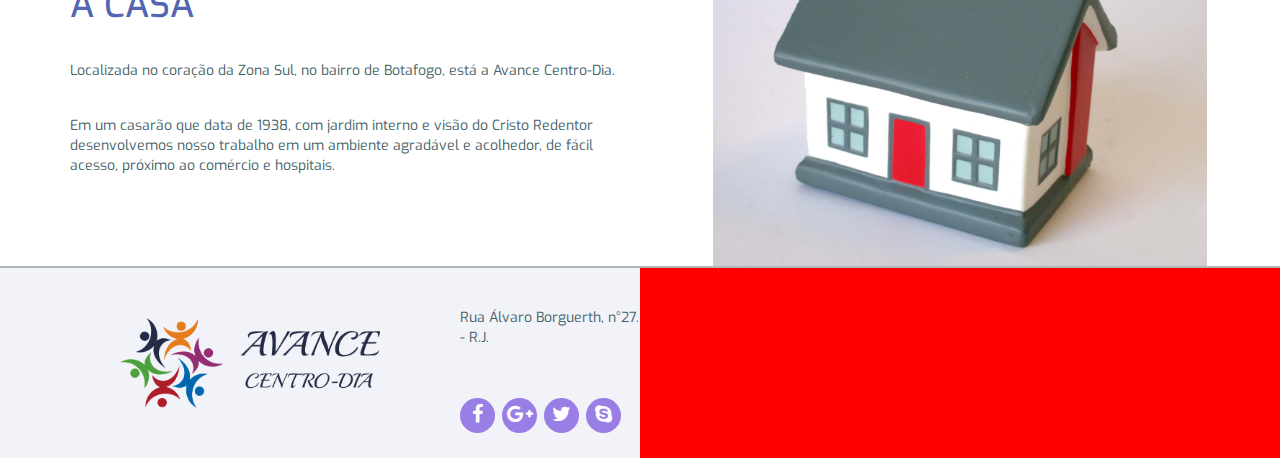
==== commit 32daa3b0: "fix maps" ====
--- a/index.html
+++ b/index.html
@@ -93,7 +93,7 @@
               </a> </div>
             <div class="mobile-bar">
               <div class="show-menu" id="show-menu"> <i class="fa fa-bars"></i> </div>
-              <div class="logo-for-mobile"> <a href="#" title="#"> <img src="images/logo_m.png" alt=""> </a> </div>
+              <!-- <div class="logo-for-mobile"> <a href="#" title="#"> <img src="images/logo_m.png" alt=""> </a> </div> -->
             </div>
           </div>
           <ul class="nav navbar-nav">
@@ -221,7 +221,7 @@
   <div class="container">
     <div class="row"> 
       <div class="col-lg-6 col-md-6 col-sm-6 col-xs-12 missao-text">
-        <h2 class="section-title">Missão e Valores</h2>
+        <h2 class="section-title">Missão, Visão e Valores</h2>
         <p>Missão: Ser um local acolhedor, de cuidado, convívio e sociabilidade, favorecendo ao idoso bem-estar físico
         e psicossocial, e, a seus familiares, tranquilidade enquanto desempenham suas tarefas diárias. </p>
         <p>Visão: Ser referência em qualidade e segurança no cuidado e condução da rotina do idoso de quem nos
@@ -265,7 +265,27 @@
 <div class="footer">
   <div class="container">
     <div class="row">
-      <!-- FOOTER ITEM 3 -->
+      <div class="col-md-4">
+        <img src="images/logo_avance.png" alt="" style="width: 100%; height: auto;  padding: 50px;" />
+      </div>
+
+      <div class="col-md-4">
+        <div class="middle" style="margin-top: 40px;">
+          <span>Rua Álvaro Borguerth, n°27. Cep; 22.270-080, Botafogo - R.J. </span>
+          <div class="footer-item-3-socials"> <a href="#"><i class="fa fa-facebook"></i></a> <a href="#"><i class="fa fa-google-plus"></i></a> <a href="#"><i class="fa fa-twitter"></i></a> <a href="#"><i class="fa fa-skype"></i></a> </div>
+        </div>
+      </div>
+
+      <div class="col-lg-3 col-md-4 col-sm-3 col-xs-12 footer-item footer-item-4 footer-matchheight" id="footer-item-4"> </div>
+
+    </div>
+  </div>
+</div>
+
+<!-- <div class="footer">
+  <div class="container">
+    <div class="row">
+
       <div class="col-lg-3 col-md-3 col-sm-3 col-xs-12 footer-item footer-item-3 footer-matchheight" id="footer-item-3">
         <h3 class="footer-title"><i class="fa fa-map-marker"></i>Encontrem-nos</h3>
         <div class="footer-item-3-phone"> <i class="fa fa-phone"></i>(21) 9958-18777</div>
@@ -274,11 +294,11 @@
         <div class="footer-item-3-socials"> <a href="#"><i class="fa fa-facebook"></i></a> <a href="#"><i class="fa fa-google-plus"></i></a> <a href="#"><i class="fa fa-twitter"></i></a> <a href="#"><i class="fa fa-skype"></i></a> </div>
       </div>
       
-      <!-- FOOTER ITEM 4 -->
+
       <div class="col-lg-3 col-md-3 col-sm-3 col-xs-12 footer-item footer-item-4 footer-matchheight" id="footer-item-4"> </div>
     </div>
   </div>
-</div>
+</div> -->
 <!-- =========================
     END FOOTER
 ============================== --> 
@@ -861,7 +881,7 @@
 <script src="js/theme.js"></script> 
 
 <!-- GOOGLE MAPS --> 
-<script src="http://maps.googleapis.com/maps/api/js?key=AIzaSyC1N87a_NHjocaepKKcovPAYTMUkJBr9pQ&amp;language=en&amp;sensor=true"></script> 
+<script src="https://maps.googleapis.com/maps/api/js?key=AIzaSyC1N87a_NHjocaepKKcovPAYTMUkJBr9pQ&amp;language=en&amp;sensor=true"></script> 
 
 <!-- HTML5 shim and Respond.js IE8 support of HTML5 elements and media queries --> 
 <!--[if lt IE 9]>
--- a/css/responsive.css
+++ b/css/responsive.css
@@ -144,6 +144,14 @@
 }
 
 @media (max-width: 768px) {
+
+    .slider {
+        height: 487px;
+        position: relative;
+        color: #45579d;
+        top: 200px;
+        margin-bottom: 90px;
+    }
     .top-bar {
         font-size: 11px;
     }
@@ -159,7 +167,7 @@
         margin: 0 auto;
     }
     .header-logo img {
-        width: 23px;
+        /*width: 23px;*/
         margin-right: 0px;
         top: -1px;
     }
@@ -174,7 +182,7 @@
         margin: 0 auto;
     }
     .top-menu{
-        top: 253px;
+        top: 203px;
         max-height: 100%;
         overflow-y: auto;
     }
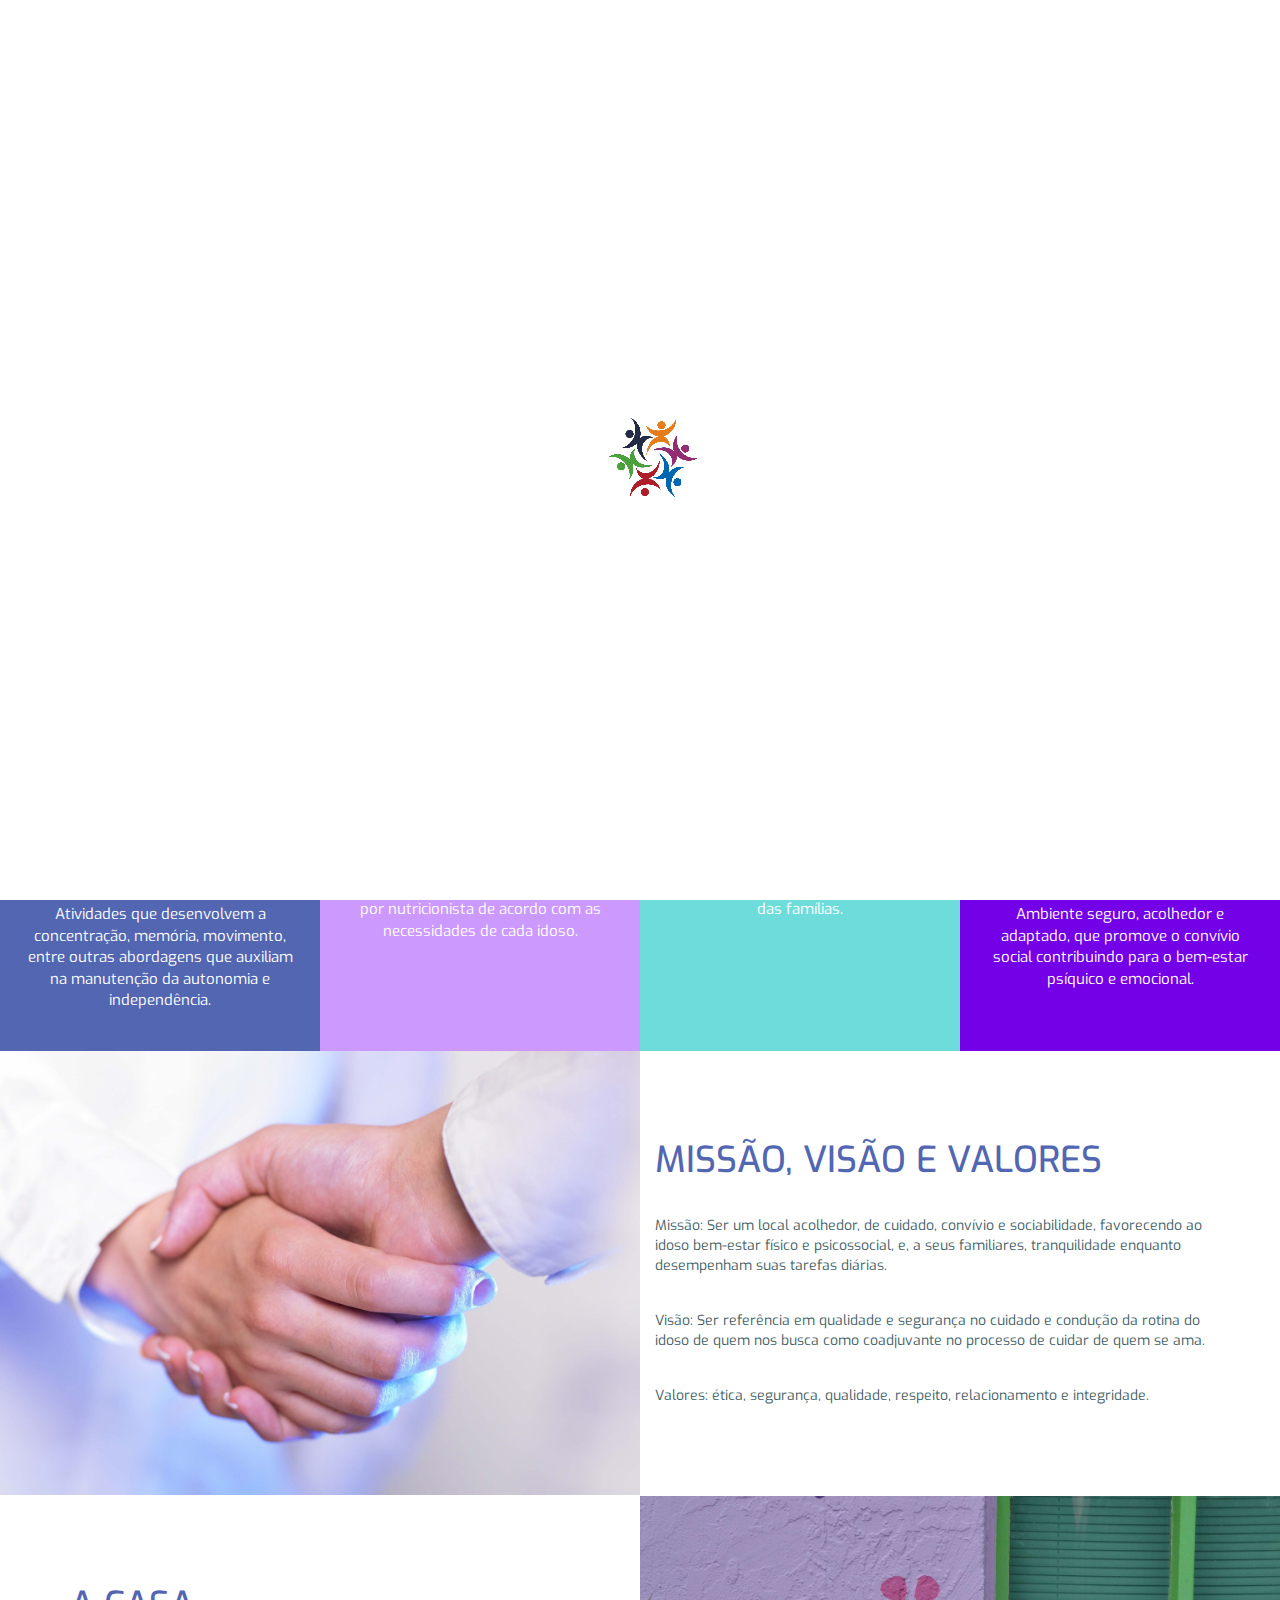
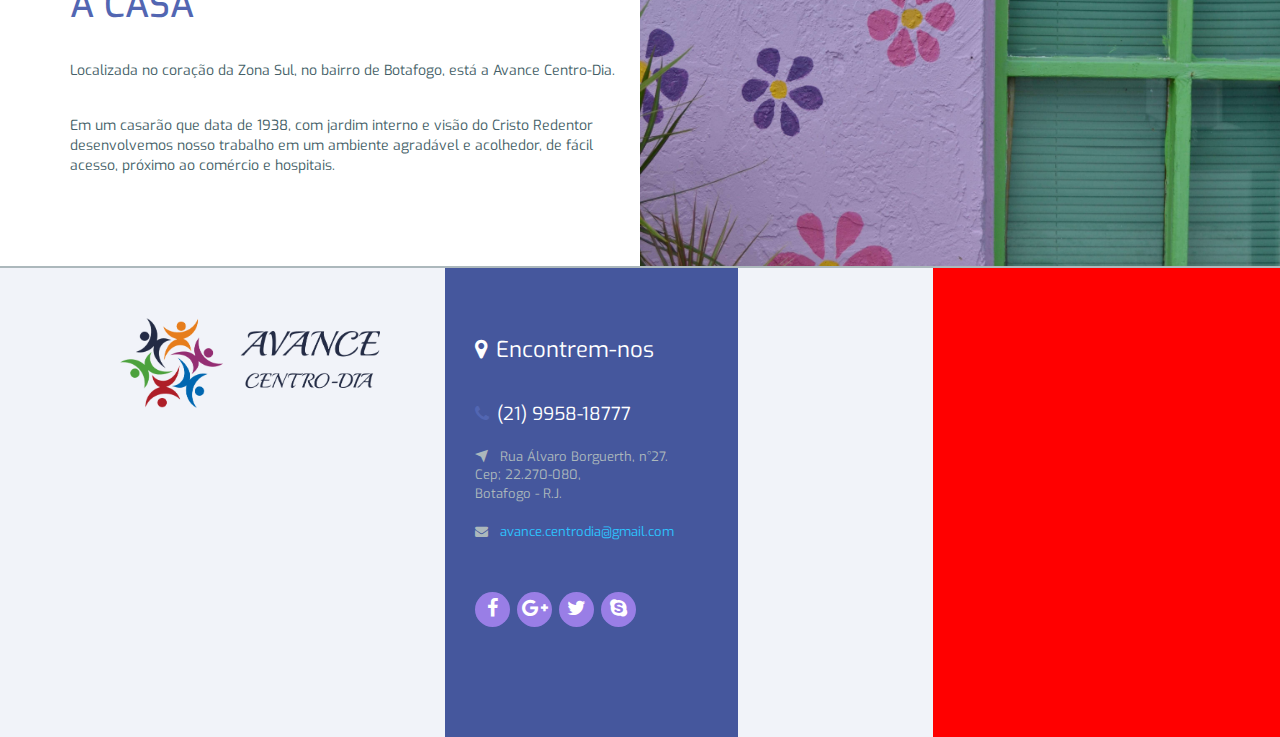
==== commit a8441685: "fix casa" ====
--- a/index.html
+++ b/index.html
@@ -269,36 +269,20 @@
         <img src="images/logo_avance.png" alt="" style="width: 100%; height: auto;  padding: 50px;" />
       </div>
 
-      <div class="col-md-4">
-        <div class="middle" style="margin-top: 40px;">
-          <span>Rua Álvaro Borguerth, n°27. Cep; 22.270-080, Botafogo - R.J. </span>
-          <div class="footer-item-3-socials"> <a href="#"><i class="fa fa-facebook"></i></a> <a href="#"><i class="fa fa-google-plus"></i></a> <a href="#"><i class="fa fa-twitter"></i></a> <a href="#"><i class="fa fa-skype"></i></a> </div>
-        </div>
-      </div>
-
-      <div class="col-lg-3 col-md-4 col-sm-3 col-xs-12 footer-item footer-item-4 footer-matchheight" id="footer-item-4"> </div>
-
-    </div>
-  </div>
-</div>
-
-<!-- <div class="footer">
-  <div class="container">
-    <div class="row">
-
-      <div class="col-lg-3 col-md-3 col-sm-3 col-xs-12 footer-item footer-item-3 footer-matchheight" id="footer-item-3">
+      <div class="col-lg-3 col-md-4 col-sm-3 col-xs-12 footer-item footer-item-3 footer-matchheight" id="footer-item-3">
         <h3 class="footer-title"><i class="fa fa-map-marker"></i>Encontrem-nos</h3>
         <div class="footer-item-3-phone"> <i class="fa fa-phone"></i>(21) 9958-18777</div>
         <div class="footer-item-3-location"> <i class="flaticon-navigation-arrow"></i> Rua Álvaro Borguerth, n°27. <br> Cep; 22.270-080, <br> Botafogo - R.J.</div>
         <div class="footer-item-3-mail"> <i class="fa fa-envelope"></i> <a href="mailto:avance.centrodia@gmail.com">avance.centrodia@gmail.com</a> </div>
         <div class="footer-item-3-socials"> <a href="#"><i class="fa fa-facebook"></i></a> <a href="#"><i class="fa fa-google-plus"></i></a> <a href="#"><i class="fa fa-twitter"></i></a> <a href="#"><i class="fa fa-skype"></i></a> </div>
       </div>
-      
-
-      <div class="col-lg-3 col-md-3 col-sm-3 col-xs-12 footer-item footer-item-4 footer-matchheight" id="footer-item-4"> </div>
-    </div>
-  </div>
-</div> -->
+
+      <div class="col-lg-3 col-md-4 col-sm-3 col-xs-12 footer-item footer-item-4 footer-matchheight" id="footer-item-4"> </div>
+
+    </div>
+  </div>
+</div>
+
 <!-- =========================
     END FOOTER
 ============================== --> 
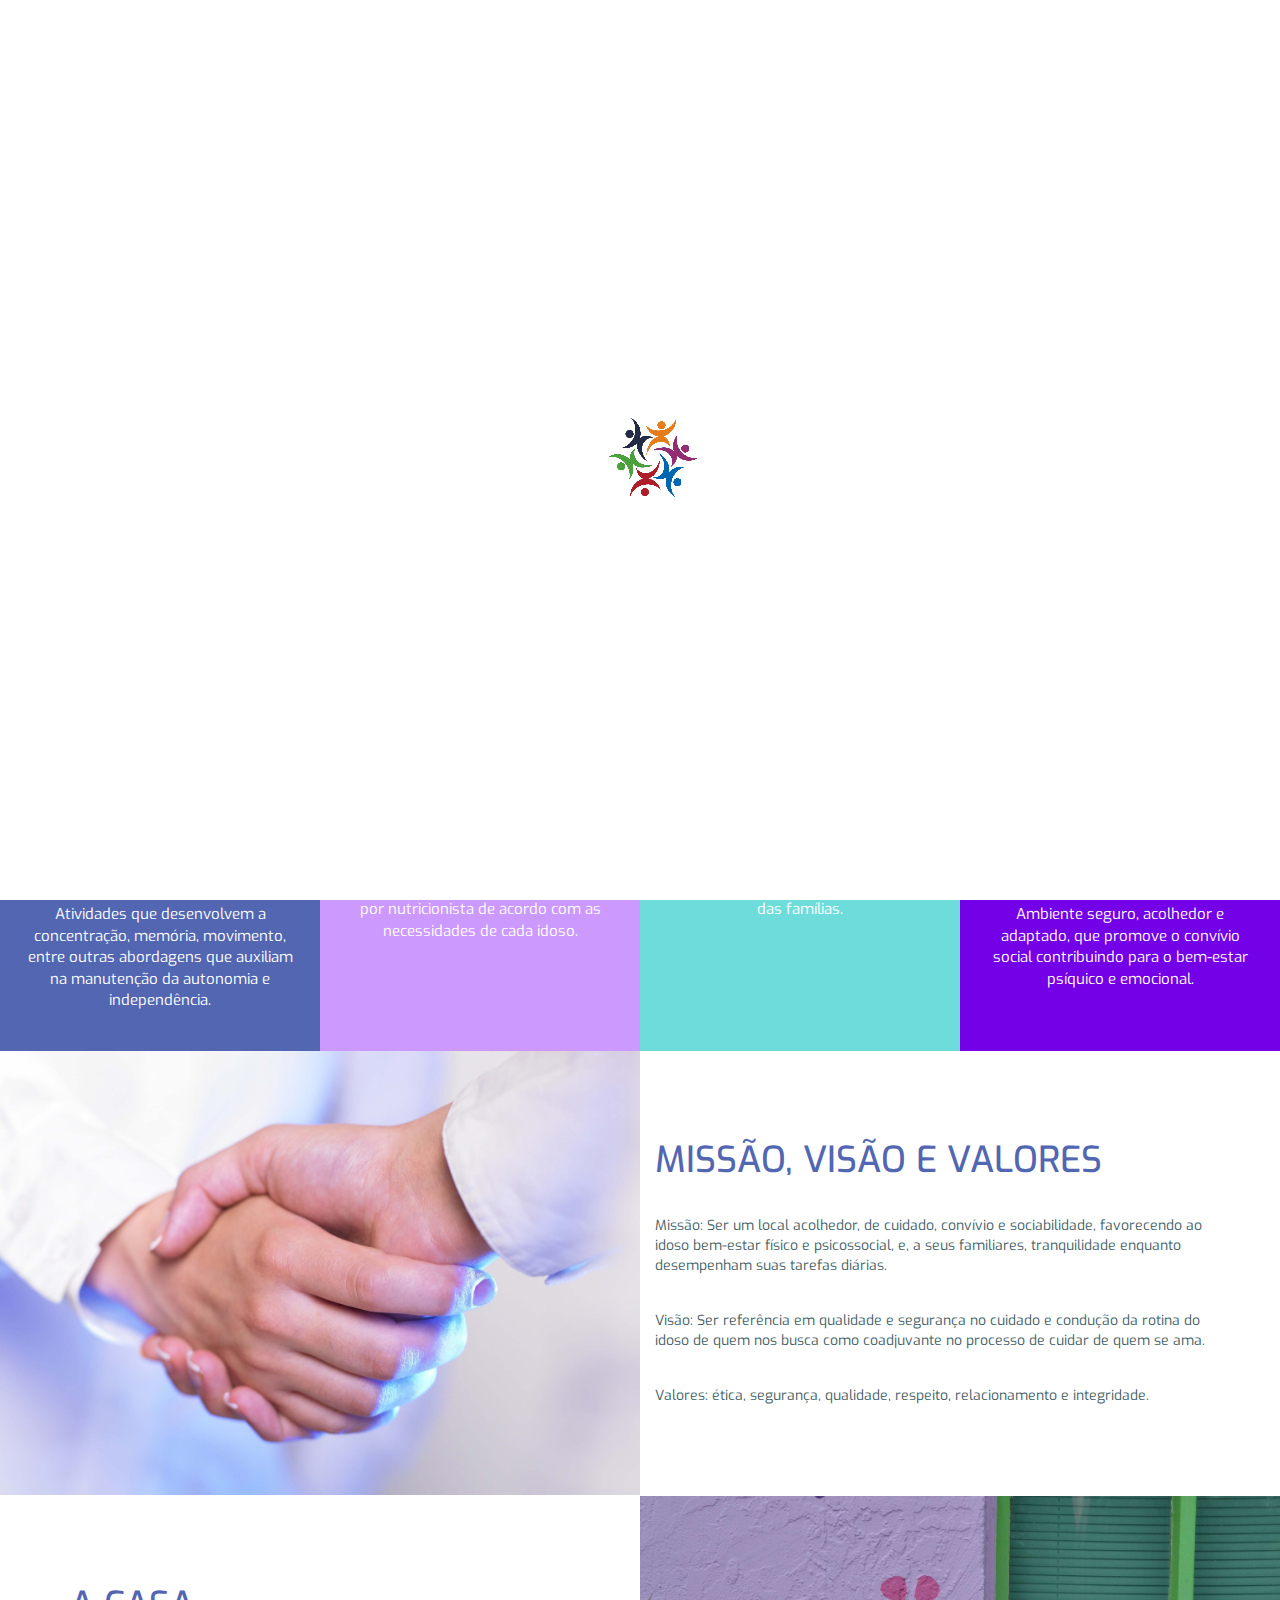
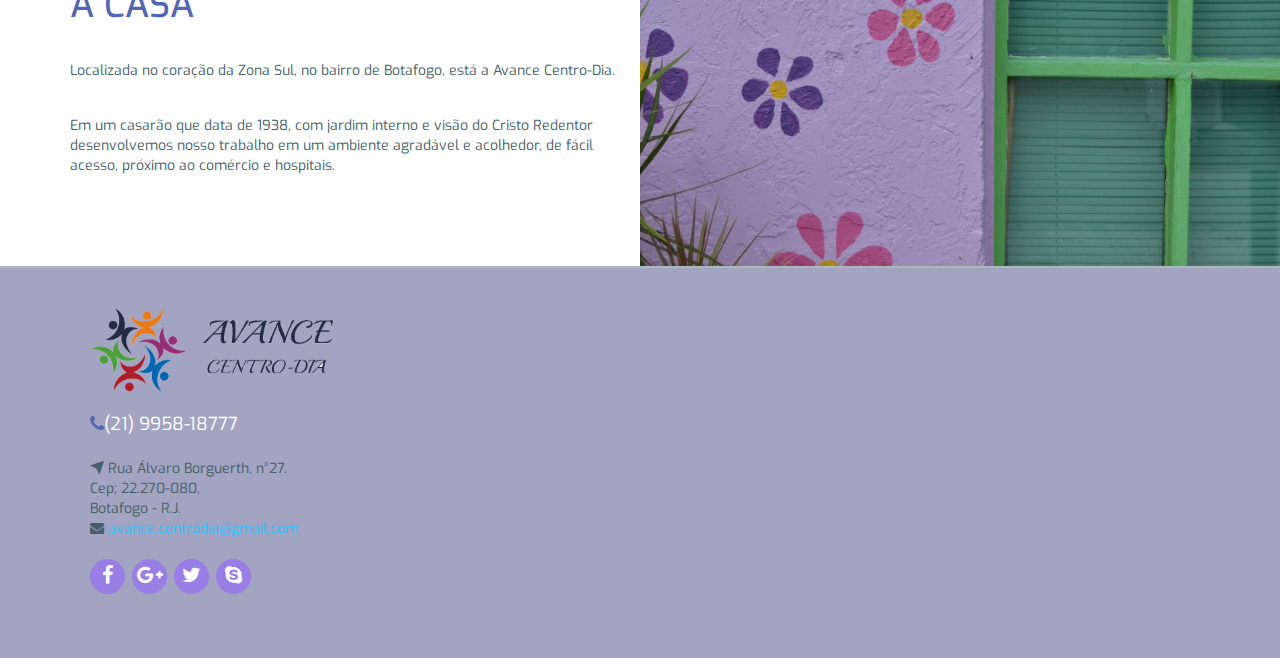
==== commit 79ba7870: "novo footer" ====
--- a/index.html
+++ b/index.html
@@ -98,12 +98,12 @@
           </div>
           <ul class="nav navbar-nav">
             <li class="active"><a href="index.html">HOME</a></li>
-            <li><a href="about.html">NOSSA HISTÓRIA</a></li>
-            <li class="dropdown"> <a data-toggle="dropdown" href="#">COORDENAÇÃO</a></li>
-            <li class="dropdown"> <a data-toggle="dropdown" href="#">O QUE É UM CENTRO-DIA</a></li>
-            <li class="dropdown"> <a data-toggle="dropdown" href="#">ATIVIDADES</a></li>
-            <li class="dropdown"> <a data-toggle="dropdown" href="#">COMO TRABALHAMOS</a></li>
-            <li><a href="#bookform1">CONTATO</a></li>
+            <li> <a href="about.html">NOSSA HISTÓRIA</a></li>
+            <li> <a href="coordenacao.html">COORDENAÇÃO</a></li>
+            <li> <a href="centrodia.html">O QUE É UM CENTRO-DIA</a></li>
+            <li> <a href="#">ATIVIDADES</a></li>
+            <li> <a href="nossotrabalho.html">COMO TRABALHAMOS</a></li>
+            <li> <a href="#bookform1">CONTATO</a></li>
           </ul>
         </div>
       </div>
@@ -264,20 +264,17 @@
 ============================== -->
 <div class="footer">
   <div class="container">
-    <div class="row">
+    <div class="row" style="padding: 20px;">
       <div class="col-md-4">
-        <img src="images/logo_avance.png" alt="" style="width: 100%; height: auto;  padding: 50px;" />
-      </div>
-
-      <div class="col-lg-3 col-md-4 col-sm-3 col-xs-12 footer-item footer-item-3 footer-matchheight" id="footer-item-3">
-        <h3 class="footer-title"><i class="fa fa-map-marker"></i>Encontrem-nos</h3>
-        <div class="footer-item-3-phone"> <i class="fa fa-phone"></i>(21) 9958-18777</div>
-        <div class="footer-item-3-location"> <i class="flaticon-navigation-arrow"></i> Rua Álvaro Borguerth, n°27. <br> Cep; 22.270-080, <br> Botafogo - R.J.</div>
-        <div class="footer-item-3-mail"> <i class="fa fa-envelope"></i> <a href="mailto:avance.centrodia@gmail.com">avance.centrodia@gmail.com</a> </div>
-        <div class="footer-item-3-socials"> <a href="#"><i class="fa fa-facebook"></i></a> <a href="#"><i class="fa fa-google-plus"></i></a> <a href="#"><i class="fa fa-twitter"></i></a> <a href="#"><i class="fa fa-skype"></i></a> </div>
-      </div>
-
-      <div class="col-lg-3 col-md-4 col-sm-3 col-xs-12 footer-item footer-item-4 footer-matchheight" id="footer-item-4"> </div>
+        <img src="images/logo_avance.png" alt="" style="width: 70%; height: auto; margin: 20px 0" />
+        <div>
+          <div class="footer-item-3-phone"> <i class="fa fa-phone"></i>(21) 9958-18777</div>
+          <div class=""> <i class="flaticon-navigation-arrow"></i> Rua Álvaro Borguerth, n°27. <br> Cep; 22.270-080, <br> Botafogo - R.J.</div>
+          <div class=""> <i class="fa fa-envelope"></i> <a href="mailto:avance.centrodia@gmail.com">avance.centrodia@gmail.com</a> </div>
+          <div class="footer-item-3-socials"> <a href="#"><i class="fa fa-facebook"></i></a> <a href="#"><i class="fa fa-google-plus"></i></a> <a href="#"><i class="fa fa-twitter"></i></a> <a href="#"><i class="fa fa-skype"></i></a> </div>
+        </div>
+      </div>
+      <div class="col-md-8" id="map" style="height: 350px"> </div>
 
     </div>
   </div>
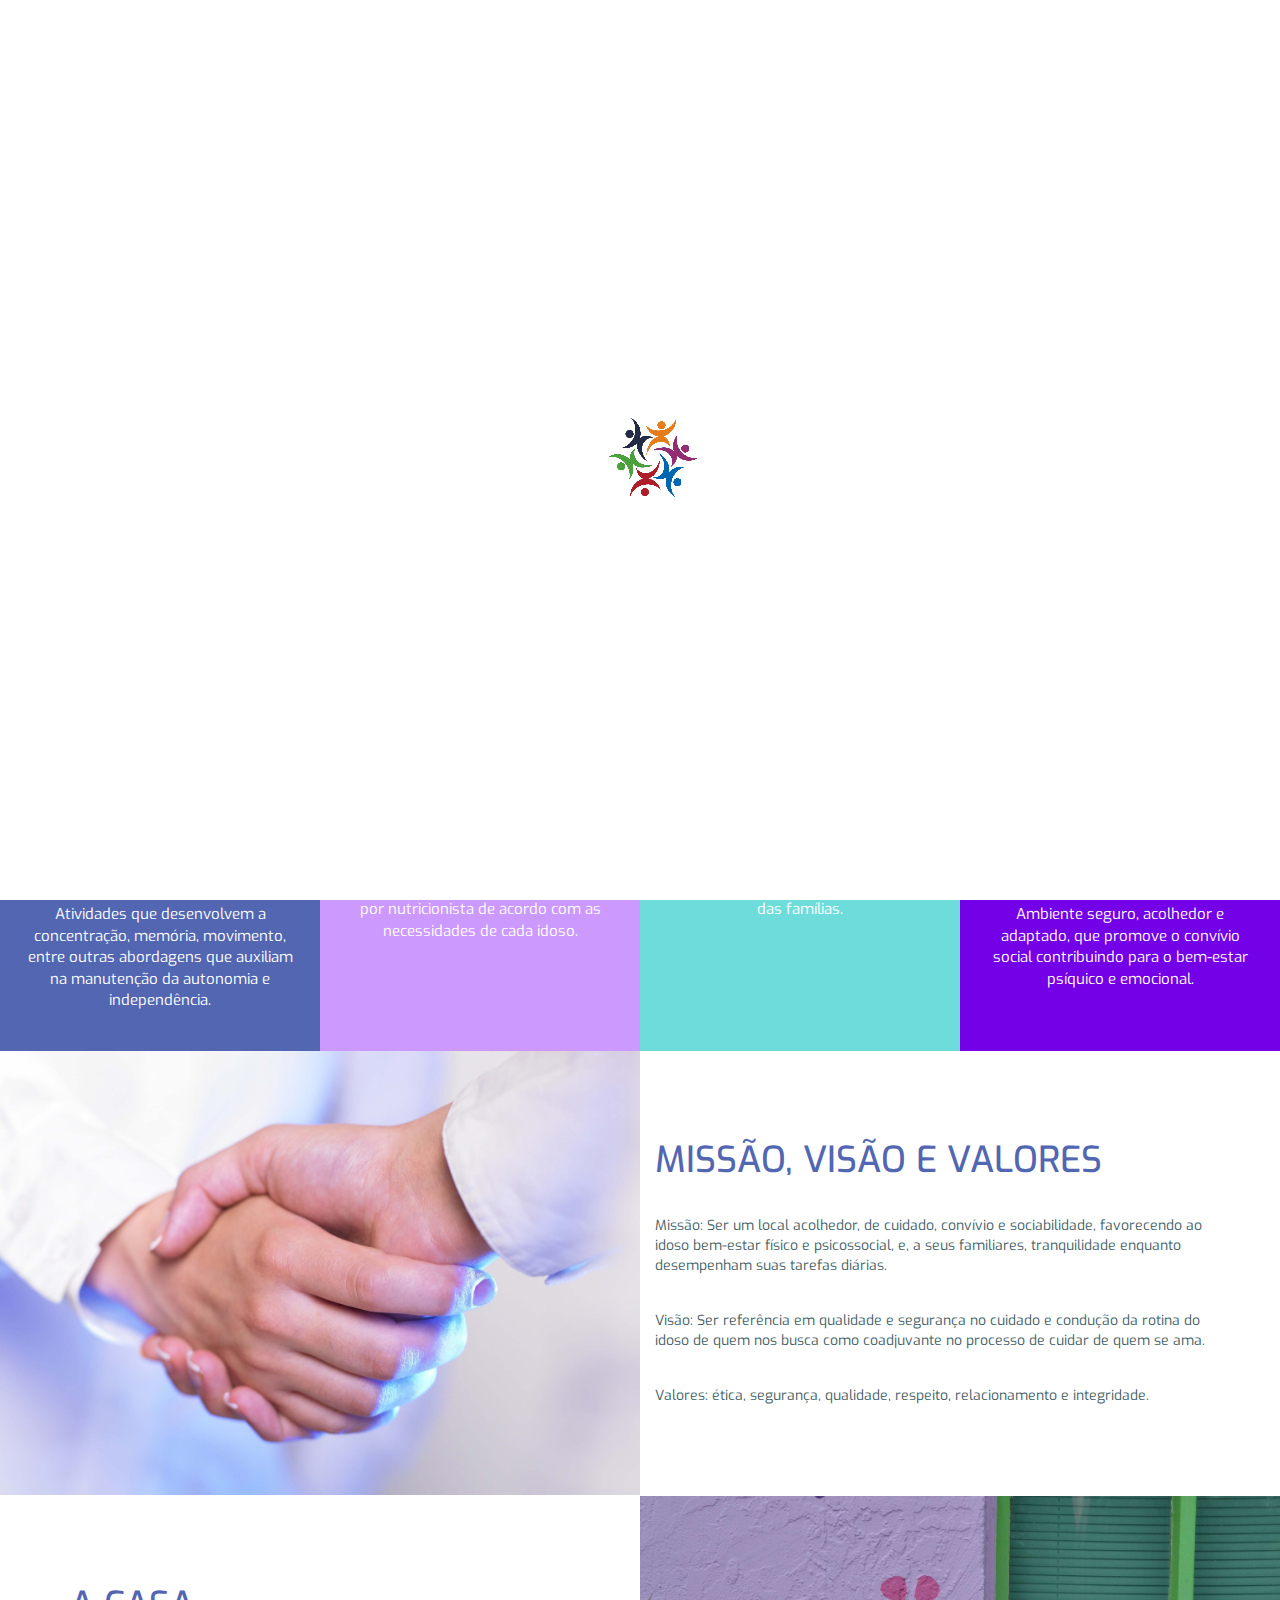
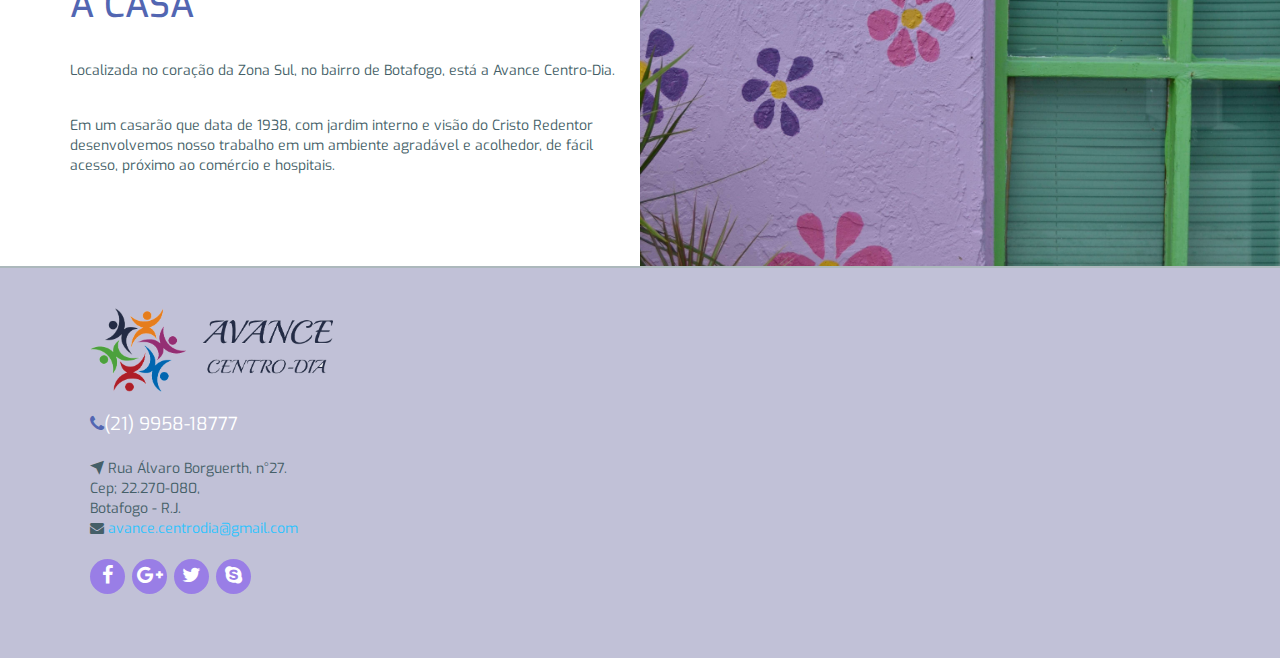
==== commit 51db1e1c: "novo teste" ====
--- a/index.html
+++ b/index.html
@@ -101,9 +101,9 @@
             <li> <a href="about.html">NOSSA HISTÓRIA</a></li>
             <li> <a href="coordenacao.html">COORDENAÇÃO</a></li>
             <li> <a href="centrodia.html">O QUE É UM CENTRO-DIA</a></li>
-            <li> <a href="#">ATIVIDADES</a></li>
+            <li> <a href="atividades.html">ATIVIDADES</a></li>
             <li> <a href="nossotrabalho.html">COMO TRABALHAMOS</a></li>
-            <li> <a href="#bookform1">CONTATO</a></li>
+            <!-- <li> <a href="#bookform1">CONTATO</a></li> -->
           </ul>
         </div>
       </div>
@@ -132,7 +132,7 @@
     <div class="sp-slide"> <img class="sp-image" src="css/images/blank.gif" alt=""
 	        		data-src="images/526.jpg" />
       <div class="container">
-        <h2 class="sp-layer slider-title titulo-slider" 
+        <h2 class="sp-layer slider-title titulo-slider" style="text-align: center; font-size: 32px !important;" 
           data-position="leftCenter" data-horizontal="580" data-vertical="-140" 
           data-show-transition="right" data-hide-transition="left"
           data-show-delay="200" data-hide-delay="200">Somos exclusivamente um Centro-Dia e <br> estamos  no coração da zona Sul.</h2>
@@ -294,6 +294,7 @@
         Agende sua visita
       </span>
     </h2>
+    <span>Venha conhecer nossa casa e conversar a respeito de suas necessidades conosco. Teremos imenso prazer em lhe receber. </span>
     <form class="bookform-form" action="js/sendmail-book.php" method="post">
       <div class="row">
         <div class="col-lg-12 col-md-12 col-sm-12 col-xs-12 booking-form-item f-doctor">
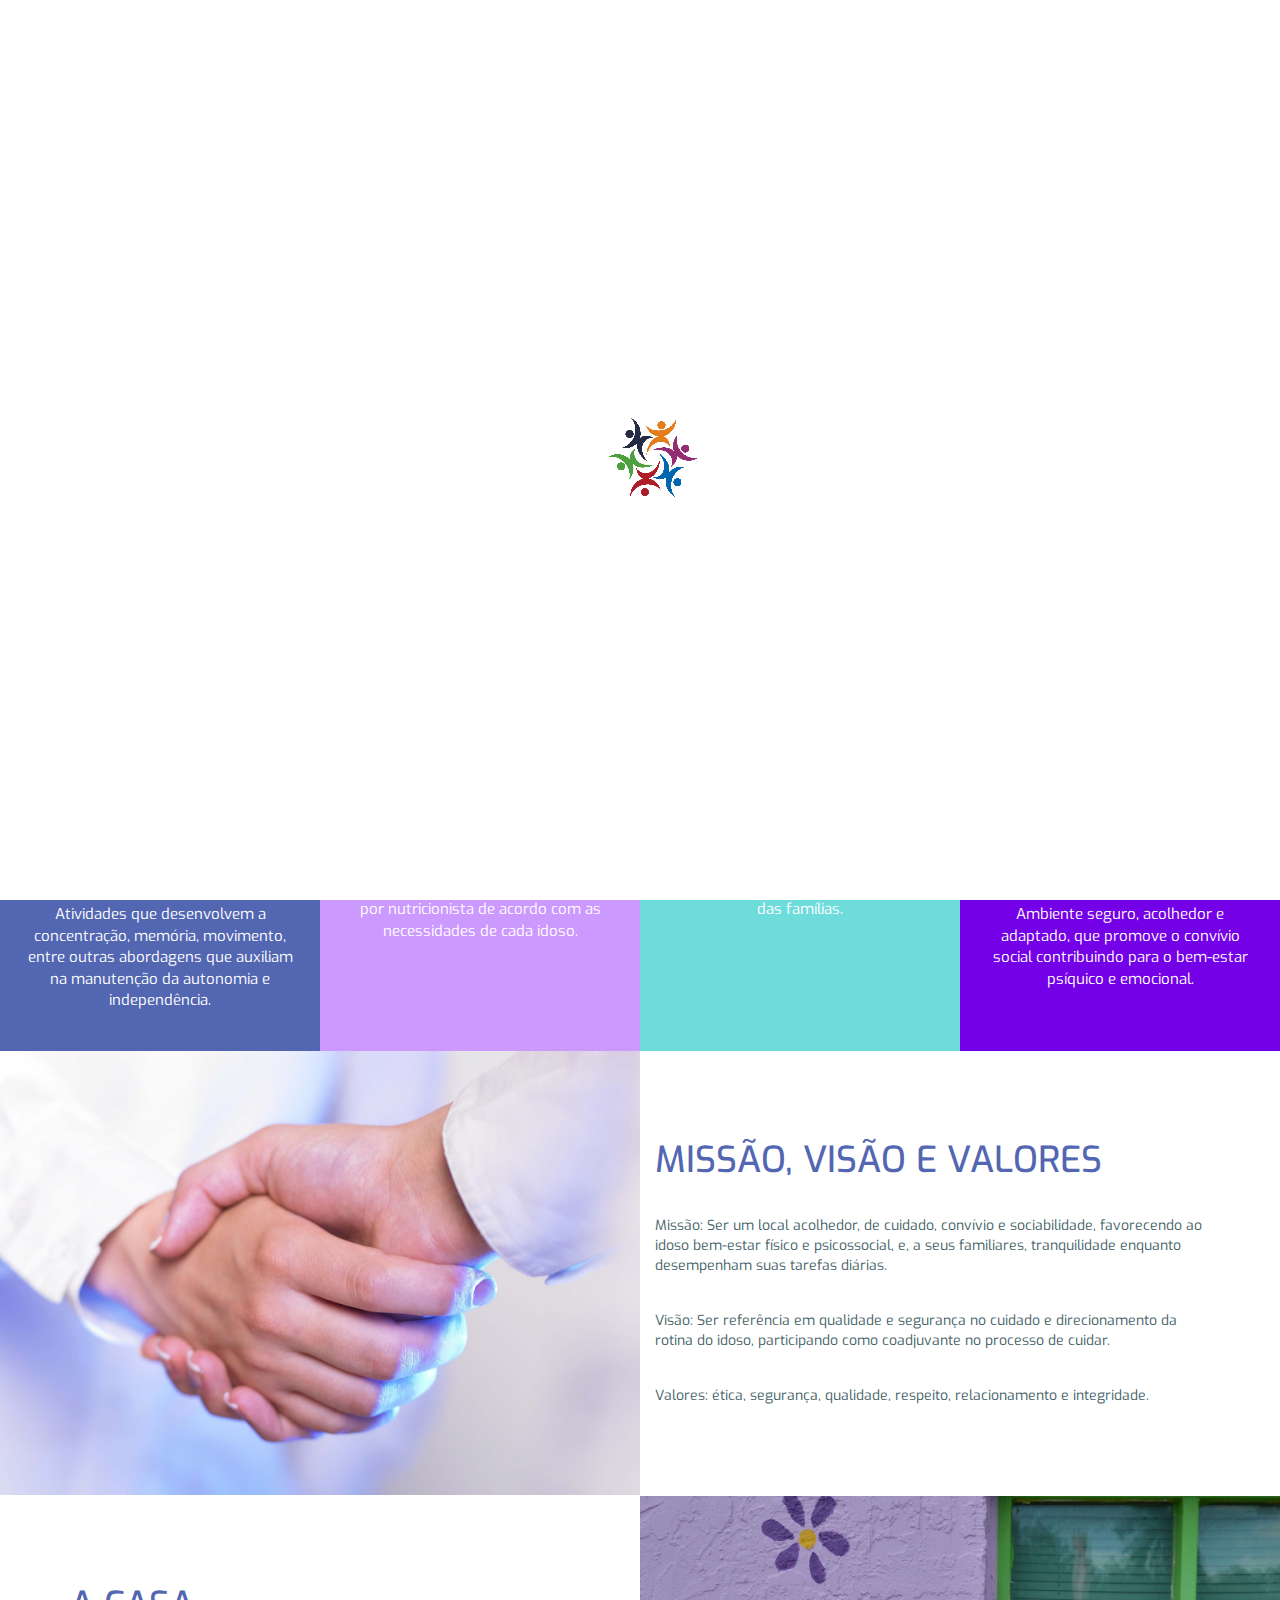
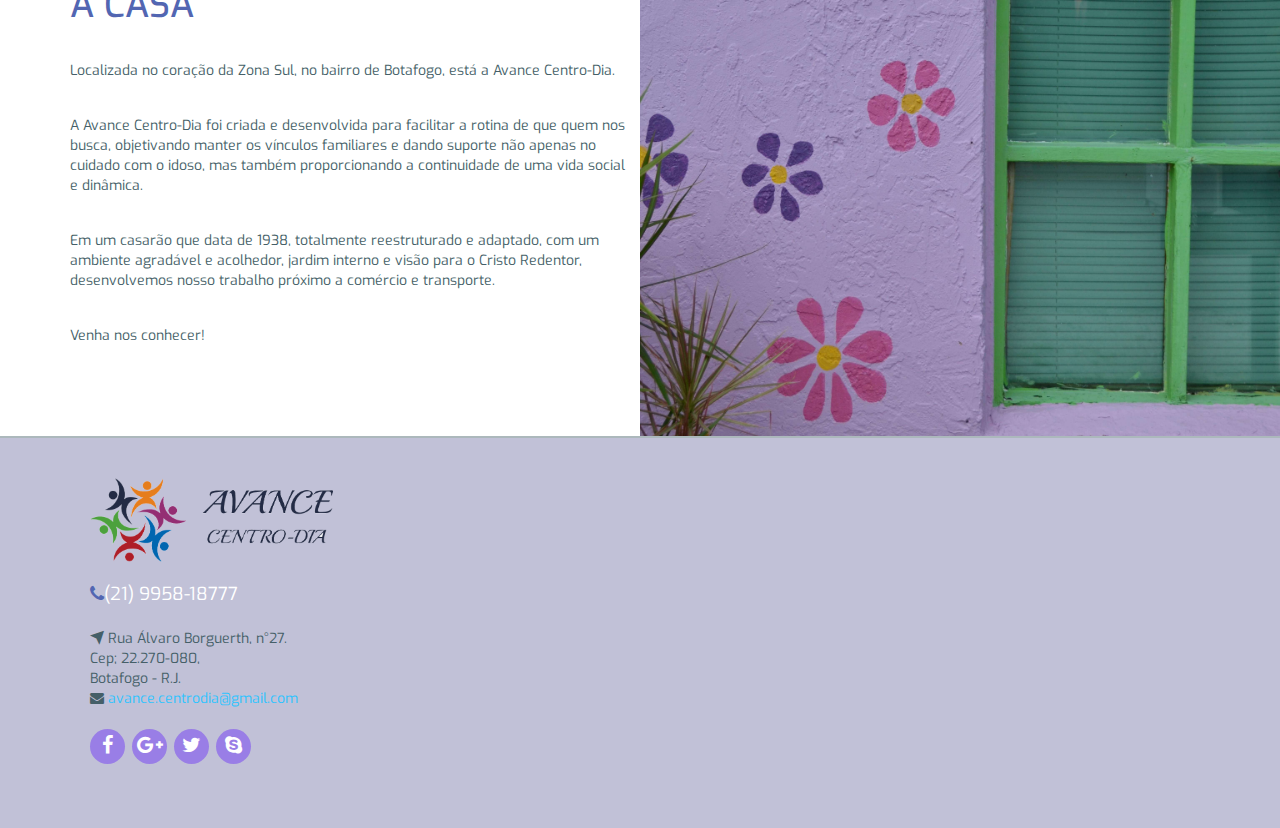
==== commit 32f80466: "news" ====
--- a/index.html
+++ b/index.html
@@ -146,7 +146,7 @@
         <h2 class="sp-layer slider-title titulo-slider" 
           data-position="leftCenter" data-horizontal="15" data-vertical="-140" 
           data-show-transition="left" data-hide-transition="left"
-          data-show-delay="200" data-hide-delay="200"> De dia no centro, <br> de noite em casa. </h2>
+          data-show-delay="200" data-hide-delay="200"> De dia no centro, de noite em casa. </h2>
       </div>
     </div>
     
@@ -155,9 +155,9 @@
 	        		data-src="images/747.jpg" />
       <div class="container">
         <h2 class="sp-layer slider-title titulo-slider" 
-          data-position="leftCenter" data-horizontal="580" data-vertical="330" 
+          data-position="leftCenter" data-horizontal="-100" data-vertical="330" 
           data-show-transition="left" data-hide-transition="left"
-          data-show-delay="200" data-hide-delay="200"> Dignidade, <br>respeito,<br> segurança, <br> sociabilidade e acolhimento. </h2>
+          data-show-delay="200" data-hide-delay="200"> Dignidade, respeito, segurança, sociabilidade e acolhimento. </h2>
       
       </div>
     </div>
@@ -224,8 +224,9 @@
         <h2 class="section-title">Missão, Visão e Valores</h2>
         <p>Missão: Ser um local acolhedor, de cuidado, convívio e sociabilidade, favorecendo ao idoso bem-estar físico
         e psicossocial, e, a seus familiares, tranquilidade enquanto desempenham suas tarefas diárias. </p>
-        <p>Visão: Ser referência em qualidade e segurança no cuidado e condução da rotina do idoso de quem nos
-        busca como coadjuvante no processo de cuidar de quem se ama.</p>
+        <p>Visão: Ser referência em qualidade e segurança no cuidado e
+            direcionamento da rotina do idoso, participando como coadjuvante
+            no processo de cuidar.</p>
         <p>Valores: ética, segurança, qualidade, respeito, relacionamento e integridade.</p>
       </div>
     </div>
@@ -247,7 +248,15 @@
       <div class="col-lg-6 col-md-6 col-sm-6 col-xs-12 about-text">
         <h2 class="section-title">A CASA</h2>
         <p>Localizada no coração da Zona Sul, no bairro de Botafogo, está a Avance Centro-Dia.</p>
-        <p>Em um casarão que data de 1938, com jardim interno e visão do Cristo Redentor desenvolvemos nosso trabalho em um ambiente agradável e acolhedor, de fácil acesso, próximo ao comércio e hospitais.</p>
+        <p>A Avance Centro-Dia foi criada e desenvolvida para facilitar a rotina
+de que quem nos busca, objetivando manter os vínculos familiares e
+dando suporte não apenas no cuidado com o idoso, mas também
+proporcionando a continuidade de uma vida social e dinâmica.</p>
+        <p>Em um casarão que data de 1938, totalmente reestruturado e
+adaptado, com um ambiente agradável e acolhedor, jardim interno e
+visão para o Cristo Redentor, desenvolvemos nosso trabalho
+próximo a comércio e transporte.</p>
+        <p>Venha nos conhecer!</p>
       </div>
       
       <!-- ABOUT BACKGROUND -->
